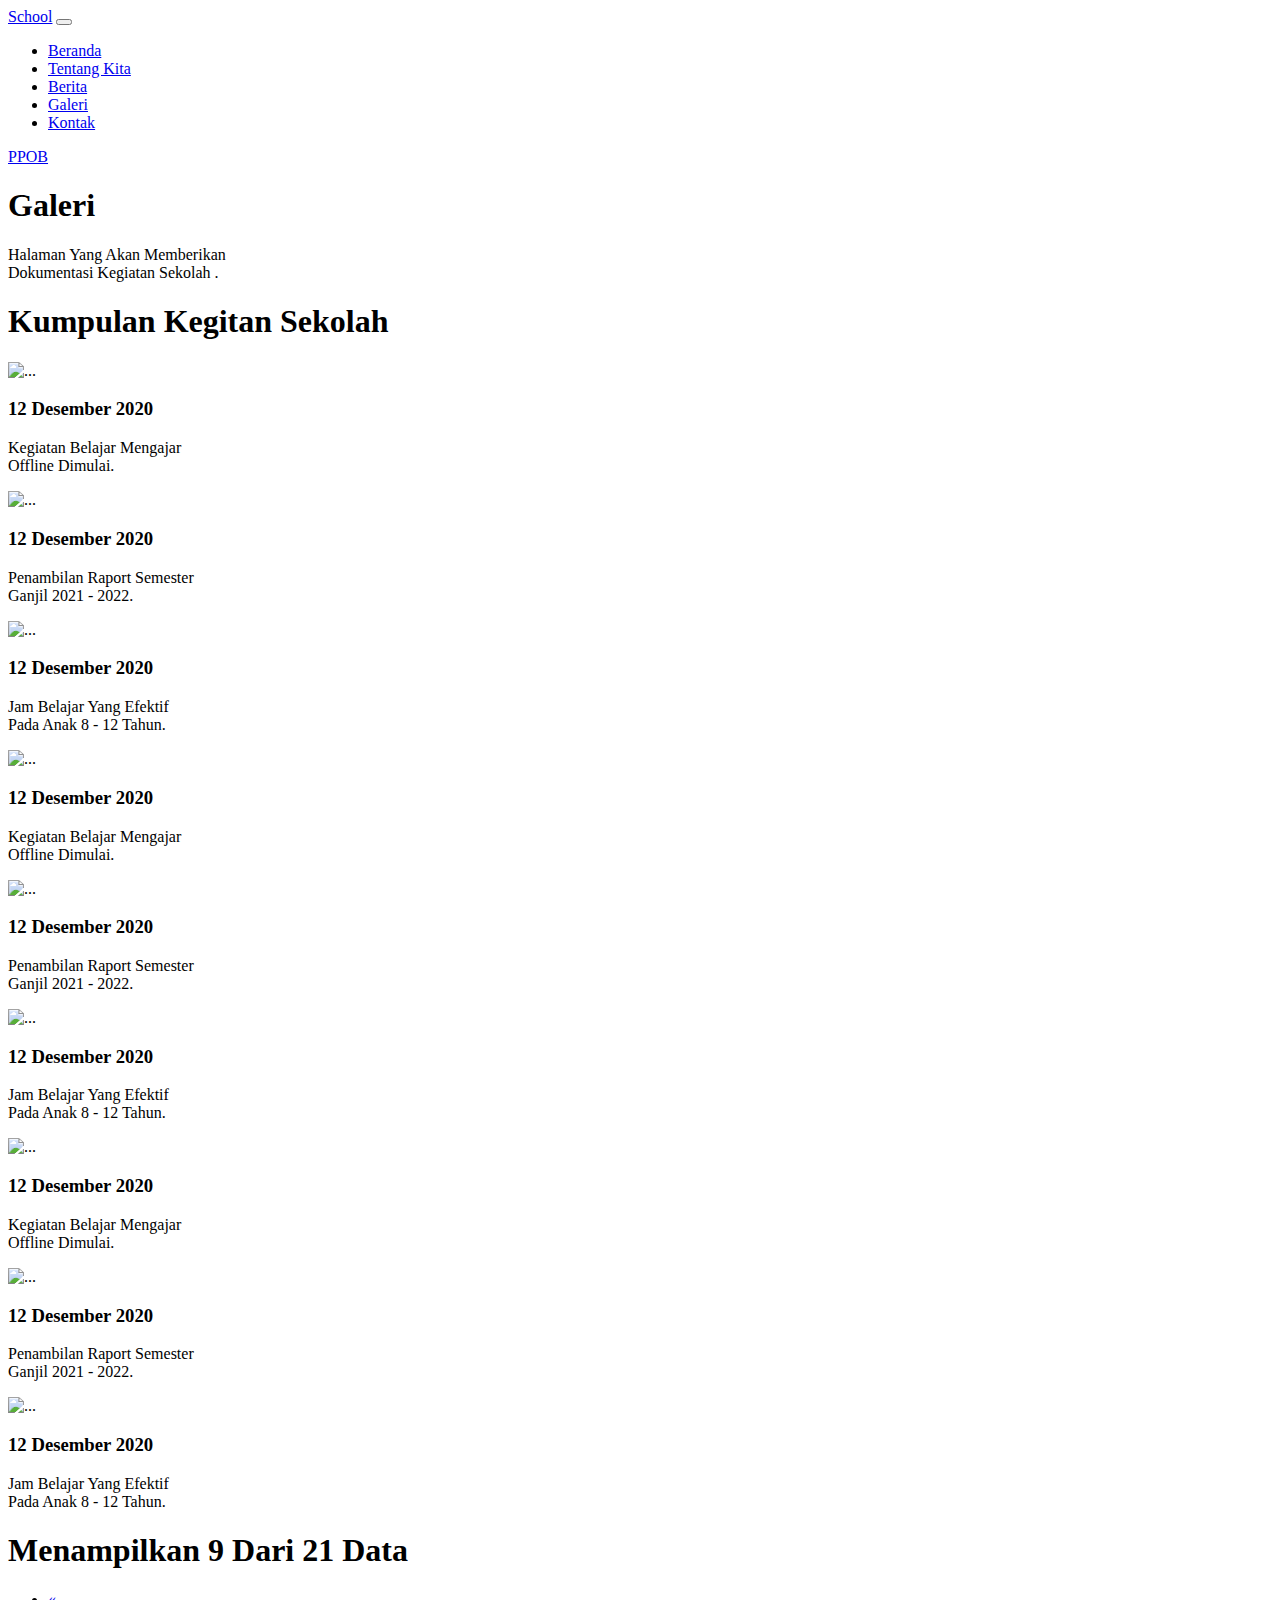
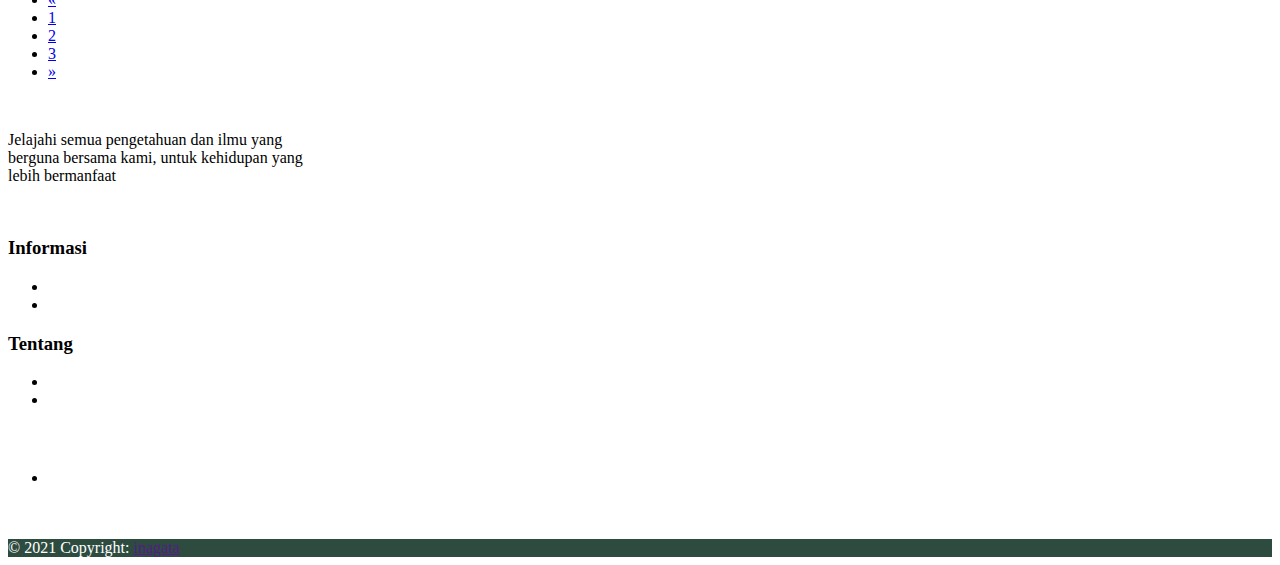
==== galery.html @ dbefb652 "Update galery.html" ====
<!doctype html>
<html lang="en">
  <head>
    <meta charset="utf-8">
    <meta name="viewport" content="width=device-width, initial-scale=1">
    <title>Sekolah</title>
    <link rel="stylesheet" href="style.css">
    <link href="https://cdn.jsdelivr.net/npm/bootstrap@5.1.3/dist/css/bootstrap.min.css" rel="stylesheet" integrity="sha384-1BmE4kWBq78iYhFldvKuhfTAU6auU8tT94WrHftjDbrCEXSU1oBoqyl2QvZ6jIW3" crossorigin="anonymous">
    <link rel="preconnect" href="https://fonts.googleapis.com">
    <link rel="preconnect" href="https://fonts.gstatic.com" crossorigin>
    <link href="https://fonts.googleapis.com/css2?family=Roboto:ital,wght@1,100&display=swap" rel="stylesheet">

    <!-- Logo title bar -->
    <link rel="icon" href="img/Frame 2.png" type="img/frame 2.png">
  </head>
  <body>
    <div class="container-fluid">
        <!-- banner -->
    <div class="banner">
        <!-- awalnya navbal -->
      <nav class="navbar navbar-expand-lg bg-transparent postition-fixed w-100">
          <div class="container">
            <a class="navbar-brand" href="#">
              <img src="img/Frame 2.png" alt="" width="30" class="d-inline-block align-text-top me-3">School</a>
            <button class="navbar-toggler" type="button" data-bs-toggle="collapse" data-bs-target="#navbarNav" aria-controls="navbarNav" aria-expanded="false" aria-label="Toggle navigation">
              <span class="navbar-toggler-icon"></span>
            </button>
            <div class="navbar-collapse md-4">
              <ul class="navbar-nav mx-auto">
                <li class="nav-item mx-2">
                  <a class="nav-link text-black active" href="index.html">Beranda</a>
                </li>
                <li class="nav-item mx-2">
                  <a class="nav-link text-black" href="tentang_kita.html">Tentang Kita</a>
                </li>
                <li class="nav-item mx-2">
                  <a class="nav-link text-black" href="berita.html">Berita</a>
                </li>
                <li class="nav-item mx-2">
                  <a class="nav-link text-black" href="galery.html">Galeri</a>
                </li>
                <li class="nav-item mx-2">
                  <a class="nav-link text-black" href="kontak.html">Kontak</a>
                </li>
              </ul>
              <div>
                  <a class="nav-item nav-link btn btn-light rounded-pill" href="#">PPOB</a>
              </div>
            </div>
          </div>
        </nav>
        <!-- akhir navbar -->
  
        <!-- awal hero -->
        <div class="jumbotron2 m-6">
          <h1 class="display-4 "><strong>Galeri</strong></h1>
          <p class="lead ">Halaman Yang Akan Memberikan <br>
            Dokumentasi Kegiatan Sekolah .</p>
        </div>
        <!-- akhir hero -->
      </div>
      <!-- akhir banner -->
  
      <!-- info panel yg row -->
      <div class="title-3 text-center  md-4">
        <h1>Kumpulan Kegitan Sekolah</h1>
      </div>
      <!-- akhir info panel row-->

      <div class="containers">
          <div class="container7">
            <div class="row7">
              <div class="cards2">
                <img src="img/card7.png"  alt="..." width="200">
                  <h3 >12 Desember 2020</h3>
                  <p>Kegiatan Belajar Mengajar <br> Offline Dimulai.</p>
              </div>
              <div class="cards2" >
                <img src="img/card8.png"  alt="..." width="200">
                  <h3 >12 Desember 2020</h3>
                  <p >Penambilan Raport Semester <br> Ganjil 2021 - 2022.</p>
              </div>
              <div class="cards2" >
                <img src="img/card9.png" alt="..." width="200">
                  <h3 >12 Desember 2020</h3>
                  <p >Jam Belajar Yang Efektif <br> Pada Anak 8 - 12 Tahun.</p>
              </div>
              <div class="cards2" >
                <img src="img/card10.png" alt="..." width="200">
                  <h3 >12 Desember 2020</h3>
                  <p >Kegiatan Belajar Mengajar <br> Offline Dimulai.</p>
              </div>
              <div class="cards2" >
                <img src="img/card11.png" alt="..." width="200">
                  <h3 >12 Desember 2020</h3>
                  <p >Penambilan Raport Semester <br> Ganjil 2021 - 2022.</p>
              </div>
              <div class="cards2" >
                <img src="img/card12.png" alt="..." width="200">
                  <h3 >12 Desember 2020</h3>
                  <p >Jam Belajar Yang Efektif <br> Pada Anak 8 - 12 Tahun.</p>
              </div>
              <div class="cards2" >
                <img src="img/card13.png" alt="..." width="200">
                  <h3 >12 Desember 2020</h3>
                  <p >Kegiatan Belajar Mengajar <br> Offline Dimulai.</p>
              </div>
              <div class="cards2" >
                <img src="img/card14.png" alt="..." width="200">
                  <h3 >12 Desember 2020</h3>
                  <p >Penambilan Raport Semester <br> Ganjil 2021 - 2022.</p>
              </div>
              <div class="cards2" >
                <img src="img/card15.png" alt="..." width="200">
                  <h3 >12 Desember 2020</h3>
                  <p >Jam Belajar Yang Efektif <br> Pada Anak 8 - 12 Tahun.</p>
              </div>
            </div>
            <nav class="pagination1">
                <h1>Menampilkan 9 Dari 21 Data</h1>
                <ul class="pagination">
                    <li><a href="#">«</a></li>
                    <li><a href="#">1</a></li>
                    <li><a href="#">2</a></li>
                    <li><a href="#">3</a></li>
                    <li><a href="#">»</a></li>
                  </ul>
              </nav>
        </div>
    </div>

    
          <footer class="footer">
            <div>
              <img src="img/Vector.png" alt="">
              <p>Jelajahi semua pengetahuan dan ilmu yang <br> berguna bersama kami, untuk kehidupan yang <br> lebih bermanfaat</p>
              <a href="#"><img src="img/9.png" alt=""></a>
              <a href="#"><img src="img/10.png" alt=""></a>
              <a href="#"><img src="img/11.png" alt=""></a>
            </div>
            <div class="cont3">
              <h3 class="text3">Informasi</h3>
              <ul>
                <li><a href="#" style="text-decoration: none; color:white;">Artikel</a></li>
                <li><a href="#" style="text-decoration: none; color:white;">Galeri</a></li>
              </ul>
            </div>
            <div class="cont3">
              <h3 class="text3">Tentang</h3>
              <ul>
                <li><a href="#" style="text-decoration: none; color:white;">Tentang Kami</a></li>
                <li><a href="#" style="text-decoration: none; color:white;">Hubungi Kami</a></li>
              </ul>
            </div>
            <div class="cont3">
              <h3 class="text3" style="text-decoration: none; color:white;">Kantor Kami</h3>
              <ul>
                <li><a href="#" style="text-decoration: none; color:white;">Indonesia <br>
                  Unamed road RT 01 RW 02 <br>
                  Surabaya</a></li>
              </ul>
            </div>
          </footer>
          <div class="text-center p-4" style="background-color: #2E4B3F; color: white;">
            © 2021 Copyright:
            <a class="text-white fw-bold" href="">inagata</a>
          </div>



      <script src="https://cdn.jsdelivr.net/npm/bootstrap@5.1.3/dist/js/bootstrap.bundle.min.js" integrity="sha384-ka7Sk0Gln4gmtz2MlQnikT1wXgYsOg+OMhuP+IlRH9sENBO0LRn5q+8nbTov4+1p" crossorigin="anonymous"></script>
  </body>
</html>
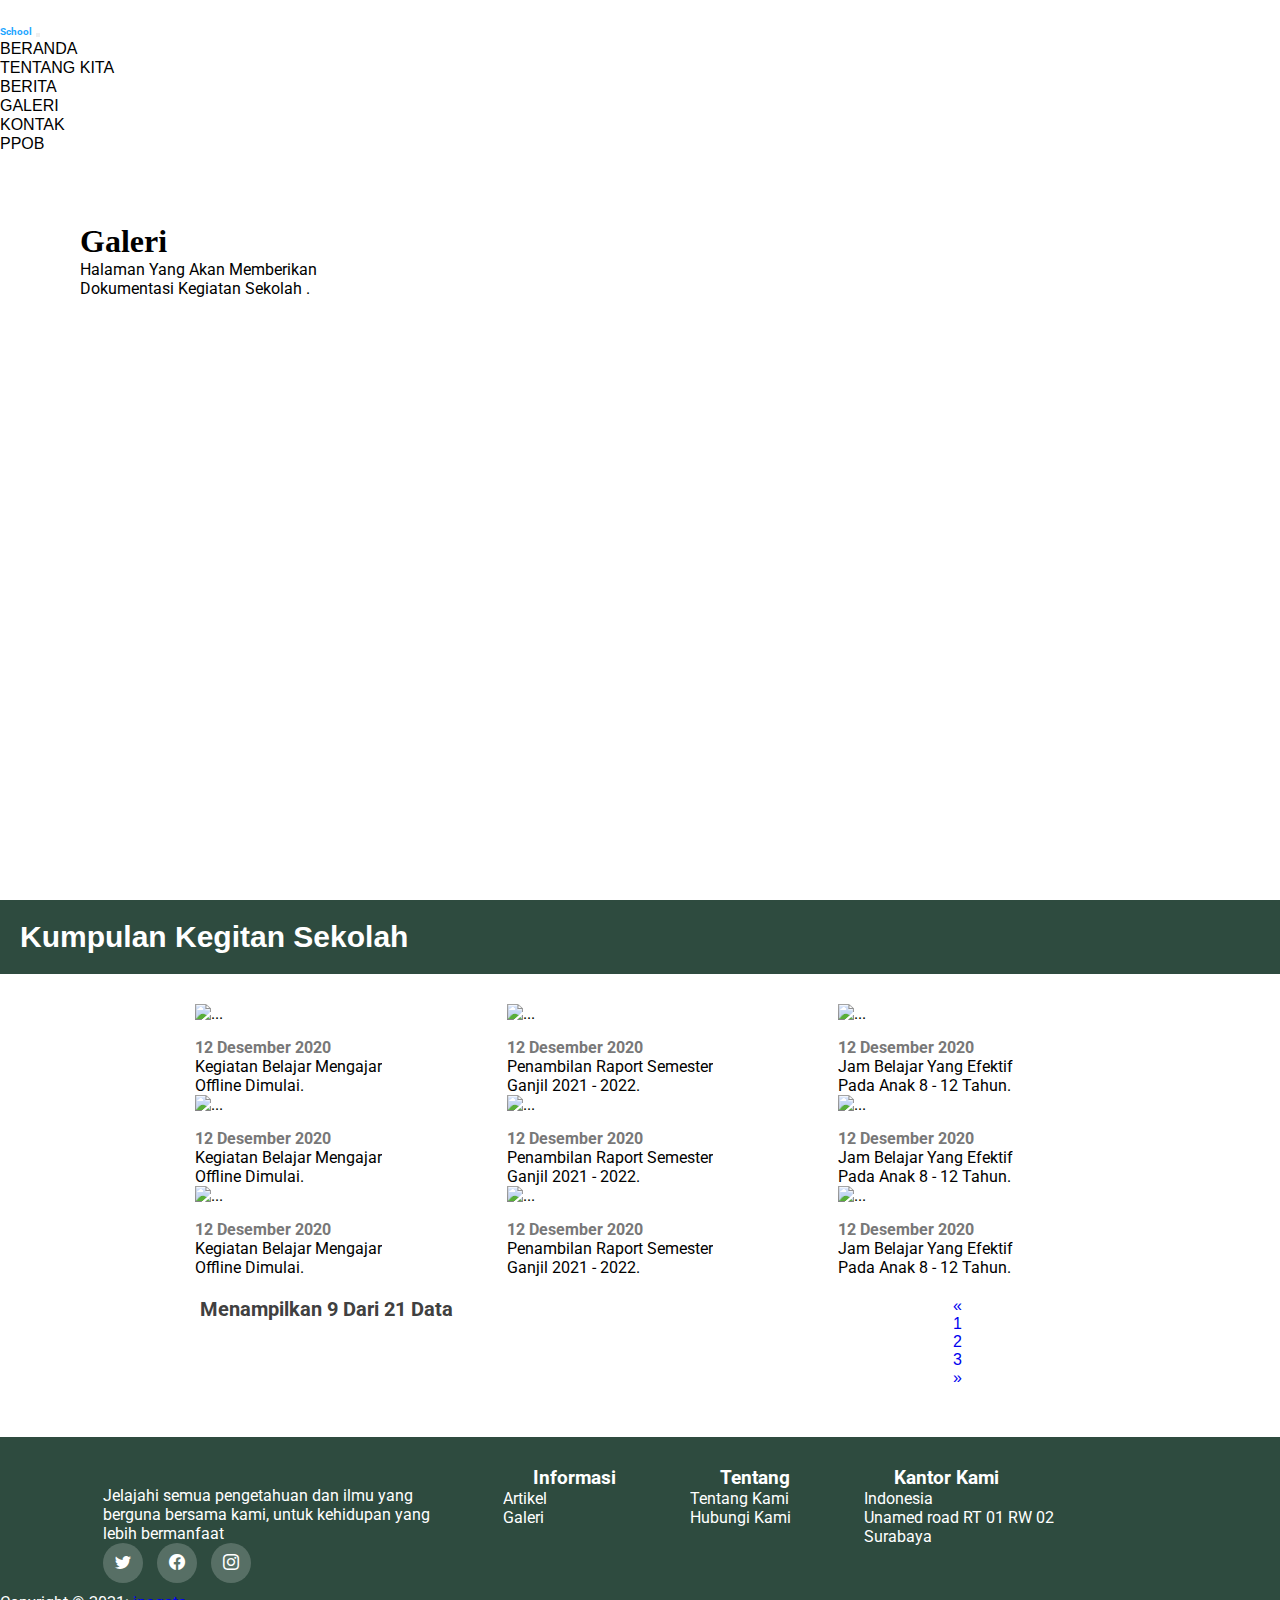
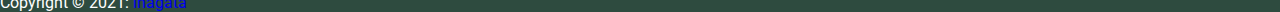
==== commit 04ec7d64: "Update galery.html" ====
--- a/galery.html
+++ b/galery.html
@@ -1,14 +1,32 @@
 <!doctype html>
 <html lang="en">
   <head>
-    <meta charset="utf-8">
+     <meta charset="utf-8">
     <meta name="viewport" content="width=device-width, initial-scale=1">
     <title>Sekolah</title>
     <link rel="stylesheet" href="style.css">
     <link href="https://cdn.jsdelivr.net/npm/bootstrap@5.1.3/dist/css/bootstrap.min.css" rel="stylesheet" integrity="sha384-1BmE4kWBq78iYhFldvKuhfTAU6auU8tT94WrHftjDbrCEXSU1oBoqyl2QvZ6jIW3" crossorigin="anonymous">
+    <link rel="stylesheet" href="https://cdn.jsdelivr.net/npm/bootstrap-icons@1.5.0/font/bootstrap-icons.css">
     <link rel="preconnect" href="https://fonts.googleapis.com">
     <link rel="preconnect" href="https://fonts.gstatic.com" crossorigin>
     <link href="https://fonts.googleapis.com/css2?family=Roboto:ital,wght@1,100&display=swap" rel="stylesheet">
+    <link rel="preconnect" href="https://fonts.googleapis.com">
+    <link rel="preconnect" href="https://fonts.gstatic.com" crossorigin>
+    <link href="https://fonts.googleapis.com/css2?family=Poppins&display=swap" rel="stylesheet">
+    
+    <style> 
+      @font-face {
+         font-family: rounded reqular;
+         src: url(asset/FontsFree-Net-SF-Pro-Rounded-Regular.ttf);
+      }
+      
+      @font-face {
+         font-family: rounded reqular;
+         src: url(asset/FontsFree-Net-SF-Pro-Rounded-Regular.ttf);
+         font-weight: bold;
+      }
+      
+      </style>
 
     <!-- Logo title bar -->
     <link rel="icon" href="img/Frame 2.png" type="img/frame 2.png">
@@ -53,7 +71,7 @@
   
         <!-- awal hero -->
         <div class="jumbotron2 m-6">
-          <h1 class="display-4 "><strong>Galeri</strong></h1>
+          <h1 class="display-4 " style="font-family: rounded reqular;"><strong>Galeri</strong></h1>
           <p class="lead ">Halaman Yang Akan Memberikan <br>
             Dokumentasi Kegiatan Sekolah .</p>
         </div>
@@ -129,27 +147,28 @@
         </div>
     </div>
 
-    
-          <footer class="footer">
-            <div>
+    <footer class="conteiner-fluid">
+            <div class="cont3">
               <img src="img/Vector.png" alt="">
               <p>Jelajahi semua pengetahuan dan ilmu yang <br> berguna bersama kami, untuk kehidupan yang <br> lebih bermanfaat</p>
-              <a href="#"><img src="img/9.png" alt=""></a>
-              <a href="#"><img src="img/10.png" alt=""></a>
-              <a href="#"><img src="img/11.png" alt=""></a>
+              <div class="share">
+                <a href="#" class="bi-twitter"></a>
+                <a href="#" class="bi-facebook"></a>
+                <a href="#" class="bi-instagram"></a>
+              </div>
             </div>
             <div class="cont3">
               <h3 class="text3">Informasi</h3>
               <ul>
-                <li><a href="#" style="text-decoration: none; color:white;">Artikel</a></li>
-                <li><a href="#" style="text-decoration: none; color:white;">Galeri</a></li>
+                <li><a href="berita.html" style="text-decoration: none; color:white;">Artikel</a></li>
+                <li><a href="galery.html" style="text-decoration: none; color:white;">Galeri</a></li>
               </ul>
             </div>
             <div class="cont3">
               <h3 class="text3">Tentang</h3>
               <ul>
-                <li><a href="#" style="text-decoration: none; color:white;">Tentang Kami</a></li>
-                <li><a href="#" style="text-decoration: none; color:white;">Hubungi Kami</a></li>
+                <li><a href="tentang_kita.html" style="text-decoration: none; color:white;">Tentang Kami</a></li>
+                <li><a href="kontak.html" style="text-decoration: none; color:white;">Hubungi Kami</a></li>
               </ul>
             </div>
             <div class="cont3">
@@ -161,11 +180,12 @@
               </ul>
             </div>
           </footer>
-          <div class="text-center p-4" style="background-color: #2E4B3F; color: white;">
-            © 2021 Copyright:
-            <a class="text-white fw-bold" href="">inagata</a>
+            <div class="text-center p-4" style="background-color: #2E4B3F; color: white;">
+              Copyright © 2021:
+              <a class="text-white fw-bold" href="https://hub.inagata.com/">inagata</a>
           </div>
-
+        </div>
+        </div>
 
 
       <script src="https://cdn.jsdelivr.net/npm/bootstrap@5.1.3/dist/js/bootstrap.bundle.min.js" integrity="sha384-ka7Sk0Gln4gmtz2MlQnikT1wXgYsOg+OMhuP+IlRH9sENBO0LRn5q+8nbTov4+1p" crossorigin="anonymous"></script>
--- a/style.css
+++ b/style.css
@@ -0,0 +1,919 @@
+
+*{
+    margin: 0;
+    padding: 0;
+    box-sizing: border-box;
+}
+
+body {
+    font-family: 'Roboto', sans-serif;
+    
+}
+
+/* Beranda */
+
+.banner{
+    width: 100%;
+    height: 100vh;
+    background-image: url(img/bgputih.jpg);
+    background-repeat: no-repeat;
+    background-position: top right;
+}
+
+.navbar-brand {
+    font-weight: 700;
+    font-size: 10px;
+    color: #1FA7FF;
+}
+
+
+.nav-link {
+    font-size: 16px;
+    font-family: sans-serif;
+    color: black;
+    text-transform: uppercase;
+    margin-right: 20px;
+}
+
+.nav-link:hover {
+    border-bottom: 3px solid #444444;
+    padding-bottom: 5px;
+    margin-bottom: -8px;
+    transition: 0.2s;
+}
+
+.nav-item:hover {
+    letter-spacing: 2px;
+}
+
+.jumbotron {
+    margin: 10px 10px 30px 20px;
+    position: absolute;
+    padding: 30px;
+    margin: 0;
+    margin-top: 30px;
+}
+
+.jumbotron h1 {
+    margin: 10px 10px 30px 20px;
+    font-family: rounded reqular;
+    font-size: 50px;
+    font-weight: bold;
+}
+
+.jumbotron p {
+    margin: 10px 10px 30px 20px;
+}
+
+.jumbotron a {
+    margin: 10px 10px 30px 20px;
+}
+
+.jumbotron a:hover{
+    letter-spacing: 2px;
+    transition: 0.2s;
+}
+
+.jumbotron2 {
+    margin: 10px 10px 30px 20px;
+    padding: 60px;
+}
+
+
+.container-item {
+    margin: 10px 10px 30px 20px;
+    display: grid;
+    background-color: #2E4B3F;
+    color: white; 
+}
+
+#logo-container {
+    display: flex;
+    justify-content: space-between;
+    align-items: center;
+    padding-top: 0px;
+    margin: 0 1.5%;
+}
+
+#profile-logo {
+    object-fit: cover;
+    margin: 20px;
+}
+
+.title {
+    margin: 10px 10px 30px 20px;
+    font-size: 12px;
+    font-weight: 700px;
+}
+
+#halo{
+    background-color: #2E4B3F;
+}
+
+.contrainer10{
+    background-color: #2E4B3F;
+    padding: 30px;
+    color: white;
+}
+
+.flex{
+    display: flex;
+    flex-direction: column;
+    position: relative;
+    left: 40%;
+}
+
+.contrainer10 h1 {
+    text-align: left;
+}
+
+
+.kotak p{
+    margin-left: 75px;
+    margin-bottom: 70px;
+}
+
+#bg{
+    background-color: #2E4B3F;
+}
+
+.row div {
+    /* background-color: #2E4B3F; */
+    padding: 30px;
+    display: flex;
+    align-items: center;
+    color: white;
+    display: flex;
+    flex-direction: row;
+
+}
+
+.container {
+    padding-top: 20px;
+}
+
+#hmm {
+    color: black;
+    /* font-family: rounded reqular; */
+    font-weight: bold;
+}
+
+
+.row img {
+    display: flex;
+    justify-content: space-between;
+    align-items: center;
+    margin-left: 20px;
+}
+
+.row p {
+    font-size: 15px;
+    text-transform: uppercase;
+    text-align: center;
+    padding-left: 20px;
+    justify-content: space-between;
+    color: white;
+    text-align: justify;
+}
+
+.content {
+    max-width: 1200px;
+    margin: 0 auto;
+    /* margin-bottom: 200px; */
+    padding: 0px 32px;
+}
+
+.content a:hover{
+    letter-spacing: 2px;
+    transition: 0.2s;
+}
+
+#profile-container {
+    display: flex;
+    justify-content: space-between;
+    align-items: center;
+    margin: 1.5%;
+}
+
+#profile-picture {
+    height: 500px;
+    object-fit: cover;
+    margin: 50px;
+}
+
+/* .kontak h1{
+    margin: 20px 0px;
+    font-size: 30px;
+    font-weight: bold;
+} */
+
+.subtitle {
+    font-size: 1.25em;
+    line-height: 1.4;
+    margin: 24px 0;
+}
+
+.containers {
+    text-align: left;
+}
+
+.nav4 {
+    padding: 20px;
+    display: flex;
+    flex-direction: row;
+    margin-right: 40px;
+}
+
+.nav4 h1 {
+    font-size: 30px;
+}
+
+.nav5 a{
+    padding: 10px;
+    color: #8F8F8F;
+}
+
+.text-kanan a {
+    margin-left: 400%;
+}
+
+.item4 {
+    font-size: 16px;
+    font-family: sans-serif;
+    color: #2ECB89;
+    text-transform: uppercase;
+    text-decoration: none;
+    margin-right: 30px;
+    padding: 15px;
+    margin-left:500px;
+}
+
+.containert {
+    display: flex;
+    padding: 100px;
+    margin: 20px;
+}
+
+.title-col {
+    display: flex;
+    padding: 100px;
+    flex-wrap: wrap;
+    align-items: flex-end;
+}
+
+.title-col h1{
+    margin: 10px 10px 30px 20px;
+    font-size: 2.2em;
+    font-weight: 700;
+    margin-right: 20px;
+    /* align-items: flex-start; */
+    justify-content: center;
+    align-items: right;
+
+}
+
+.title-col p {
+    margin: 10px 10px 30px 20px;
+    font-size: 20px;
+    margin-right: 50px;
+    text-align: left;
+    
+    
+}
+
+#partner{
+    position: absolute;
+    left: 10%;
+    /* font-size: 20px; */
+    padding-right: 20px;
+}
+
+#naskah{
+    position: absolute;
+    left: 30%;
+}
+
+.container2 {
+    margin: auto;
+    padding: 60px;
+    align-items: center;
+}
+
+.container2 ul li {
+    padding: 10px;
+}
+
+.container2 img {
+    width: 90px;
+    align-items: center;
+}
+
+.logo li {
+    height: 150px;
+    overflow: hidden;
+    float: left;
+    margin-right: 15px;
+    margin-left: 30px;
+    
+}
+
+.container2 .logo img:hover{
+    transform: scale(1.1);
+}
+
+
+.container3 {
+    margin: auto;
+    margin-left: 100px;
+    align-items: center;
+}
+
+.deskripsi2 {
+    display: flex;
+    justify-content: space-between;
+    align-items: center;
+}
+
+
+.row3 {
+    padding: 30px;
+    display: flex;
+    align-items: flex-end;
+}
+
+.kontak {
+    background-color: #29A973;
+    display: flex;
+    align-items: center;
+    padding: 20px;
+}
+
+.title-1 {
+    margin: 24px 0px;
+    font-size: 50px;
+    font-weight: 700;
+    font-family: rounded reqular;
+}
+
+.subtitle {
+    font-size: 1.25em;
+    line-height: 1.4;
+}
+
+.container .card {
+    background-color: #29A973;
+    width: 500px;
+    display: flex;
+    align-items: center;
+    padding: 20px;
+    /* opacity: 0; */
+    pointer-events: none;
+    justify-content: space-between;
+    border-radius: 10px;
+    object-fit: cover;
+}
+
+.card .details {
+    margin-left: 80px;
+}
+
+.details span {
+    font-weight: 600;
+    font-size: 18px;
+}
+
+.cardd {
+    margin: auto;
+    border-radius: 10px;
+    padding: 30px;
+    align-items: flex-start;
+    flex-wrap: wrap;
+}
+
+.cardd .col a:hover{
+    letter-spacing: 2px;
+}
+
+.cardd h2 {
+    color: white;
+}
+
+.cardd p {
+    color: white;
+    font-size: 1.5em;
+}
+
+.btn a{
+    border-radius: 10px;
+    border: none;
+    font-family: 'Poppins', sans-serif;
+    align-items: flex-start;
+    flex-wrap: wrap;
+}
+
+.card9 h1 {
+    margin-right: 20px;
+}
+
+
+.card-body btn {
+    background-color: #48D198;
+}
+
+
+.cards1 {
+    width: auto;
+    height: auto;
+    overflow: hidden;
+    float: left;
+    margin-right: 25px;
+    margin-left: 75px;
+}
+
+.img1 {
+    display: block;
+    margin-left: auto;
+    margin-right: auto;
+    width: 80%;
+  }
+
+.cards1 h3 {
+    font-size: 20px;
+    padding: 10px 0 0 0;
+}
+
+.cards1 p {
+    font-size: 16px;
+}
+
+.row6 .cards1 img:hover{
+    transform: scale(1.1);
+}
+
+.row6 .cards1 h3:hover{
+    color: #29A973;
+    cursor: pointer;
+} 
+
+.container5 {
+    padding: 50px;
+}
+
+footer {
+    display: flex;
+    background-color: #2E4B3F !important;
+    color: white;
+    padding: 30px;
+    padding-bottom: 0px;
+    margin: auto; 
+}
+
+.footer {
+    display: flex;
+    background-color: #2E4B3F !important;
+    padding: 30px;
+    padding-bottom: 0px;
+    margin: auto; 
+}
+
+.conteiner-fluid .cont3 .share a{
+    	display: inline-block;
+	height: 40px;
+	width: 40px;
+	background-color: rgba(255,255,255,0.2);
+	margin:0 10px 10px 0;
+	text-align: center;
+	line-height: 40px;
+	border-radius: 50%;
+	color: white;
+	transition: all 0.5s ease;
+}
+
+.conteiner-fluid .cont3 .share a:hover{
+    color: white;
+    background-color: #29A973;
+}
+
+.footer p {
+    color: white;
+}
+
+.cont3{
+    margin-left: 6%;
+}
+
+.text3{
+    padding-left: 30px;
+    color: white;
+}
+
+ul{
+    list-style-type:none;
+    margin: 0;
+    padding: 0;
+    overflow: hidden;
+}
+
+li {
+    color: white;
+    text-transform: none;
+}
+
+a{
+    text-decoration: none;
+}
+
+
+
+/* tentang kita */
+
+.container4 {
+    margin: auto;
+    align-items: center;
+}
+
+.guru h1 {
+    margin-top: 50px;
+}
+
+.container6{
+    width: 100%;
+    height: auto;
+    margin: 0;
+    padding: 30px;
+} 
+
+.row6 {
+    display: flex;
+    align-items: center;
+    flex-direction: row;
+    flex-wrap: wrap;
+}
+
+.cards {
+    margin: 10px 20px;
+    margin-left: 90px;
+}
+
+.row6 .cards img:hover{
+    transform: scale(1.1);
+}
+
+.row6 .cards h2:hover{
+    color: #29A973;
+    cursor: pointer;
+} 
+
+.row6 .cards p:hover{
+    color: #29A973;
+    cursor: pointer;
+} 
+
+#logo-flex {
+    background-color: #2E4B3F;
+}
+
+.row9{
+    display: flex;
+    padding: 30px;
+    flex-wrap: wrap;
+    align-items: flex-end;
+}
+
+.sekolah {
+    margin-left: 50px;
+    padding: 20px;
+    padding-top: 20%;
+}
+
+.sekolah h3{
+    color: white;
+    font-size: 40px;
+    font-family: Arial;
+}
+
+.col img {
+    width: 50px;
+    position: absolute;
+    right: 40%;
+}
+
+.col h3 {
+    font-size: 20px;
+    margin-right: 20px;
+    text-align: left;
+}
+
+
+/* section footer */
+.section-footer {
+    background-color: #2E4B3F;
+}
+
+.row-sub-footer {
+    padding: 5rem 0px;
+}
+
+.wrapper-col-1 h1 {
+    color: white;
+    font-size: 20px;
+    margin-bottom: 1rem;
+}
+
+.wrapper-icon img{
+    width: 25px;
+    margin-right: 1rem;
+}
+
+.wrapper-col-2 {
+    display: flex;
+    flex-direction: column;
+}
+
+.wrapper-col-2 h1 {
+    color: white;
+    font-size: 1.5rem;
+    margin-bottom: 0.5rem;
+}
+
+.wrapper-col-2 a {
+    color: white;
+    font-size: 16px;
+    text-decoration: none;
+    margin-bottom: 0.5rem;
+}
+
+.wrapper-col-3 {
+    color: white;
+    display: flex;
+    flex-direction: column;
+}
+
+.wrapper-col-3 h1 {
+    font-size: 1.5rem;
+    margin-bottom: 0.5rem;
+}
+
+.wrapper-col-3 a {
+    color: white;
+    font-size: 16px;
+    text-decoration: none;
+    margin-bottom: 0.5rem;
+}
+
+.wrapper-col-4 {
+    display: flex;
+    flex-direction: column;
+}
+
+.wrapper-col-4 h1 {
+    color: white;
+    font-size: 1.5rem;
+    margin-bottom: 0.5rem;
+}
+
+.wrapper-col-4 a {
+    color: white;
+    font-size: 16px;
+    text-decoration: none;
+    margin-bottom: 0.5rem;
+}
+
+.wrapper-last-footer {
+    color: white;
+    display: flex;
+    justify-content: space-between;
+}
+
+.hr {
+    border: 2px solid #ffff;
+}
+
+/* berita */
+
+.title-3 {
+    background-color: #2E4B3F;
+    padding: 20px;
+}
+
+.title-3 h1 {
+    color: #ffff;
+    font-family: sans-serif;
+    font-size: 30px;
+}
+
+.card {
+    padding: 20px;
+}
+
+.card-body img {
+    width: 60%;
+    transition: transform .6s;
+}
+
+.card-body h1 {
+    font-size: 30px;
+    text-align: center;
+    margin-right: 130px;
+    padding: 10px;
+    color: #404040;
+}
+
+.card-body p {
+    text-align: justify;
+    margin-left: 230px;
+    color: #787878;
+}
+
+.card-body a {
+    text-decoration: none;
+}
+
+.card .card-body img:hover {
+    transform: scale(1.1);
+}
+
+.nav5 {
+    padding: 20px;
+    display: flex;
+    flex-direction: row;
+}
+
+.nav5 h1 {
+    font-size: 30px;
+}
+
+.item5 {
+    font-size: 16px;
+    font-family: sans-serif;
+    color: #404040;
+    text-transform: uppercase;
+    text-decoration: none;
+    padding: 15px;
+    margin-right: -200px;
+    margin-left: 220px;
+}
+
+.item5:hover {
+    border-bottom: 3px solid #1FA7FF;
+    padding-bottom: 5px;
+    margin-bottom: -8px;
+}
+
+.container7{
+    width: 100%;
+    height: auto;
+    margin: 0;
+    padding: 30px;
+} 
+
+.row7 {
+    display: flex;
+    align-items: center;
+    flex-direction: row;
+    flex-wrap: wrap;
+    padding-left: 65px;
+}
+
+.row7 h3 {
+    font-size: 16px;
+}
+
+.cards2 {
+    width: auto;
+    height: auto;
+    overflow: hidden;
+    float: left;
+    margin-right: 25px;
+    margin-left: 100px;
+    transition: transform .8s; /* Animation */
+    
+}
+
+.cards2 h3 {
+    color: #787878;
+    margin-top: 15px;
+}
+
+.row7 .cards2 img:hover {
+    transform: scale(1.1);
+}
+
+.pagination1 {
+    padding: 20px;
+    display: flex;
+    flex-direction: row;
+}
+
+.pagination1 h1 {
+    color: #787878;
+    font-size: 20px;
+    margin-left: 140px;
+}
+
+.pagination1 ul {
+    font-size: 16px;
+    font-family: sans-serif;
+    color: #2ECB89;
+    text-transform: uppercase;
+    margin-left: 500px;
+}
+
+.pagination1 li {
+    color: #787878;
+    text-decoration: none;
+    margin-right: 10px;
+}
+
+/* read more */
+
+.banner2{
+    width: 100%;
+    height: 100vh;
+    background-image: url(img/bg-polos-hijau.png);
+    background-repeat: no-repeat;
+    background-position: top right;
+}
+
+.kegiatan {
+    position: absolute;
+    margin: 50px;
+    margin-bottom: 20px;
+    left: 7%;
+    top: 5%;
+}
+
+.kegiatan h3 {
+    font-size: 30px;
+    color: #404040;
+}
+
+.kegiatan p {
+    color: #787878;
+}
+
+.card-body2 {
+    margin: 100px;
+    top: 30px;
+    
+}
+
+.card-body2 img {
+    padding: 10px;
+}
+
+.card-body2 h1 {
+    padding: 10px;
+}
+
+.nav6 {
+    margin-left: 100px;
+    padding: 50px;
+}
+
+.nav6 h1 {
+    font-size: 20px;
+    font-family: sans-serif;
+    color: #8B8B8B;
+    text-transform: uppercase;
+    margin-left: 0px;
+}
+
+
+.containers h1 {
+    color: #404040;
+    margin-left: 150px;
+}
+
+/* kontak */
+
+.kontak2 {
+    padding: 100px;
+}
+
+.kontak2 h1 {
+    font-size: 20px;
+    text-align: center;
+    padding: 20px;
+    color: #949494;
+}
+
+.kontak2 h2 {
+    font-size: 20px;
+    padding: 10px;
+    text-align: center;
+    color: #949494;
+}
+
+.kontak2 h3 {
+    font-size: 20px;
+    padding: 10px;
+    text-align: center;
+   
+}
+
+.kontak2 a{
+    color: white;
+    /* margin-left: 450px; */
+    align-items: center;
+}
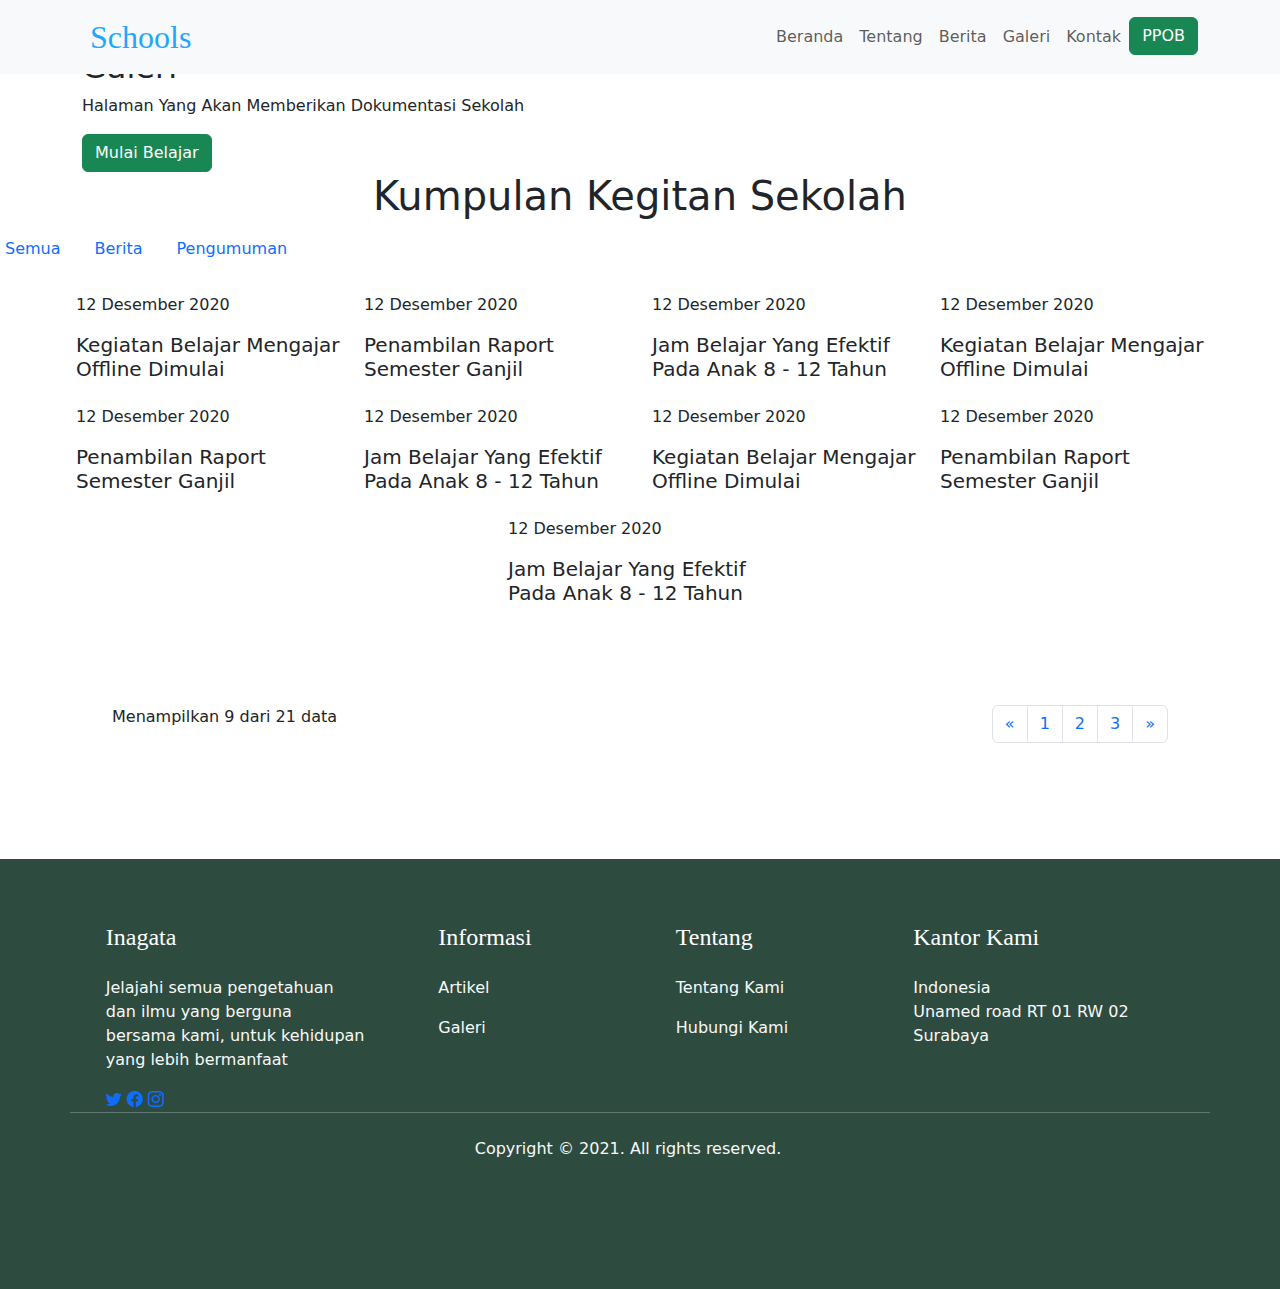
==== commit f82c6295: "Update galery.html" ====
--- a/galery.html
+++ b/galery.html
@@ -1,193 +1,263 @@
-<!doctype html>
+<!DOCTYPE html>
 <html lang="en">
-  <head>
-     <meta charset="utf-8">
-    <meta name="viewport" content="width=device-width, initial-scale=1">
-    <title>Sekolah</title>
-    <link rel="stylesheet" href="style.css">
-    <link href="https://cdn.jsdelivr.net/npm/bootstrap@5.1.3/dist/css/bootstrap.min.css" rel="stylesheet" integrity="sha384-1BmE4kWBq78iYhFldvKuhfTAU6auU8tT94WrHftjDbrCEXSU1oBoqyl2QvZ6jIW3" crossorigin="anonymous">
-    <link rel="stylesheet" href="https://cdn.jsdelivr.net/npm/bootstrap-icons@1.5.0/font/bootstrap-icons.css">
-    <link rel="preconnect" href="https://fonts.googleapis.com">
-    <link rel="preconnect" href="https://fonts.gstatic.com" crossorigin>
-    <link href="https://fonts.googleapis.com/css2?family=Roboto:ital,wght@1,100&display=swap" rel="stylesheet">
-    <link rel="preconnect" href="https://fonts.googleapis.com">
-    <link rel="preconnect" href="https://fonts.gstatic.com" crossorigin>
-    <link href="https://fonts.googleapis.com/css2?family=Poppins&display=swap" rel="stylesheet">
+<head>
+  <meta charset="UTF-8">
+  <meta http-equiv="X-UA-Compatible" content="IE=edge">
+  <meta name="viewport" content="width=device-width, initial-scale=1.0">
+  <title>Sekolah</title>
+  <link rel="stylesheet" href="https://cdn.jsdelivr.net/npm/bootstrap@5.2.1/dist/css/bootstrap.min.css" rel="stylesheet">
+  <link rel="stylesheet" href="https://cdn.jsdelivr.net/npm/bootstrap-icons@1.5.0/font/bootstrap-icons.css">
+  <link rel="stylesheet" href="beranda.css">
+
+  <style> 
+    @font-face {
+       font-family: poppins regular;
+       src: url(asset/Poppins-Regular.ttf);
+    }
+
+    @font-face {
+       font-family: poppins bold;
+       src: url(asset/Poppins-Bold.ttf);
+    }
     
-    <style> 
-      @font-face {
-         font-family: rounded reqular;
-         src: url(asset/FontsFree-Net-SF-Pro-Rounded-Regular.ttf);
-      }
-      
-      @font-face {
-         font-family: rounded reqular;
-         src: url(asset/FontsFree-Net-SF-Pro-Rounded-Regular.ttf);
-         font-weight: bold;
-      }
-      
-      </style>
-
-    <!-- Logo title bar -->
-    <link rel="icon" href="img/Frame 2.png" type="img/frame 2.png">
-  </head>
-  <body>
-    <div class="container-fluid">
-        <!-- banner -->
-    <div class="banner">
-        <!-- awalnya navbal -->
-      <nav class="navbar navbar-expand-lg bg-transparent postition-fixed w-100">
-          <div class="container">
-            <a class="navbar-brand" href="#">
-              <img src="img/Frame 2.png" alt="" width="30" class="d-inline-block align-text-top me-3">School</a>
-            <button class="navbar-toggler" type="button" data-bs-toggle="collapse" data-bs-target="#navbarNav" aria-controls="navbarNav" aria-expanded="false" aria-label="Toggle navigation">
-              <span class="navbar-toggler-icon"></span>
-            </button>
-            <div class="navbar-collapse md-4">
-              <ul class="navbar-nav mx-auto">
-                <li class="nav-item mx-2">
-                  <a class="nav-link text-black active" href="index.html">Beranda</a>
-                </li>
-                <li class="nav-item mx-2">
-                  <a class="nav-link text-black" href="tentang_kita.html">Tentang Kita</a>
-                </li>
-                <li class="nav-item mx-2">
-                  <a class="nav-link text-black" href="berita.html">Berita</a>
-                </li>
-                <li class="nav-item mx-2">
-                  <a class="nav-link text-black" href="galery.html">Galeri</a>
-                </li>
-                <li class="nav-item mx-2">
-                  <a class="nav-link text-black" href="kontak.html">Kontak</a>
-                </li>
-              </ul>
-              <div>
-                  <a class="nav-item nav-link btn btn-light rounded-pill" href="#">PPOB</a>
-              </div>
+    @font-face {
+       font-family: rounded bold;
+       src: url(asset/SF-Pro-Rounded-Bold.otf);
+    }
+
+  </style>
+</head>
+<body>
+  <nav class="navbar navbar-expand-lg bg-light fixed-top">
+    <div class="container">
+      <a class="navbar-brand" href="#" style="font-family: rounded bold;color:#1FA7FF;font-size:32px;"><img style="height: 40px;" src="img/Frame 2.png" alt=""> Schools</a>
+      <button class="navbar-toggler" type="button" data-bs-toggle="collapse" data-bs-target="#navbarSupportedContent" aria-controls="navbarSupportedContent" aria-expanded="false" aria-label="Toggle navigation">
+        <span class="navbar-toggler-icon"></span>
+      </button>
+      <div class="collapse navbar-collapse" id="navbarSupportedContent">
+        <ul class="navbar-nav ms-auto mb-2 mb-lg-0">
+          <li class="nav-item">
+            <a class="nav-link" href="index.html">Beranda</a>
+          </li>
+          <li class="nav-item">
+            <a class="nav-link" href="tentang_kita.html">Tentang</a>
+          </li>
+          <li class="nav-item">
+            <a class="nav-link" href="berita.html">Berita</a>
+          </li>
+          <li class="nav-item">
+            <a class="nav-link" href="galery.html">Galeri</a>
+          </li>
+          <li class="nav-item">
+            <a class="nav-link" href="kontak.html">Kontak</a>
+          </li>
+          <li class="nav-button">
+            <a class="btn btn-success" href="#" type="button">PPOB</a>
+          </li>
+        </ul>
+      </div>
+    </div>
+  </nav>
+
+  <!-- banner -->
+  <section id="banner" class="banner section-padding">
+    <div class="container">
+      <div class="row">
+        <div class="col-lg-8 col-md-12 col-12 mt-md-5">
+          <div class="banner-text">
+            <h2>Galeri</h2>
+            <p>Halaman Yang Akan Memberikan Dokumentasi Sekolah</p>
+            <a href="#" class="btn btn-success">Mulai Belajar</a>
+          </div>
+        </div>
+        <div class="col-lg-4 col-md-12 col-12 mt-md-5">
+          <div class="banner-img">
+            <img src="img/banner1.png" alt="" class="img-fluid">
+          </div>
+        </div>
+      </div>
+    </div>
+  </section>
+
+  <!-- Kegiatan Sekolah -->
+  <div class="title-3 text-center  md-4">
+    <h1>Kumpulan Kegitan Sekolah</h1>
+  </div>
+
+  <!-- artikel -->
+  <section id="artikelb" class="artikelb section-padding">
+      <div class="row justify-content-center">
+        <div class="card-header">
+          <ul class="nav nav-tabs card-header-tabs">
+            <li class="nav-item">
+              <a class="nav-link" href="#">Semua</a>
+            </li>
+            <li class="nav-item">
+              <a class="nav-link" href="#">Berita</a>
+            </li>
+            <li class="nav-item">
+              <a class="nav-link" href="#">Pengumuman</a>
+            </li>
+          </ul>
+        </div>
+        <div class="card-box" style="width: 18rem;">
+          <img src="img/card7.png" class="card-img-top" alt="">
+          <div class="card-body">
+            <p>12 Desember 2020</p>
+            <h5 class="card-title">Kegiatan Belajar Mengajar Offline Dimulai</h5>
+          </div>
+        </div>
+        <div class="card-box" style="width: 18rem;">
+          <img src="img/card8.png" class="card-img-top" alt="">
+          <div class="card-body">
+            <p>12 Desember 2020</p>
+            <h5 class="card-title">Penambilan Raport Semester Ganjil </h5>
+          </div>
+        </div>
+        <div class="card-box" style="width: 18rem;">
+          <img src="img/card9.png" class="card-img-top" alt="">
+          <div class="card-body">
+            <p>12 Desember 2020</p>
+            <h5 class="card-title">Jam Belajar Yang Efektif Pada Anak 8 - 12 Tahun</h5>
+          </div>
+        </div>
+        <div class="card-box" style="width: 18rem;">
+          <img src="img/card10.png" class="card-img-top" alt="">
+          <div class="card-body">
+            <p>12 Desember 2020</p>
+            <h5 class="card-title">Kegiatan Belajar Mengajar Offline Dimulai</h5>
+          </div>
+        </div>
+        <div class="card-box" style="width: 18rem;">
+          <img src="img/card11.png" class="card-img-top" alt="">
+          <div class="card-body">
+            <p>12 Desember 2020</p>
+            <h5 class="card-title">Penambilan Raport Semester Ganjil </h5>
+          </div>
+        </div>
+        <div class="card-box" style="width: 18rem;">
+          <img src="img/card12.png" class="card-img-top" alt="">
+          <div class="card-body">
+            <p>12 Desember 2020</p>
+            <h5 class="card-title">Jam Belajar Yang Efektif Pada Anak 8 - 12 Tahun</h5>
+          </div>
+        </div>
+        <div class="card-box" style="width: 18rem;">
+          <img src="img/card13.png" class="card-img-top" alt="">
+          <div class="card-body">
+            <p>12 Desember 2020</p>
+            <h5 class="card-title">Kegiatan Belajar Mengajar Offline Dimulai</h5>
+          </div>
+        </div>
+        <div class="card-box" style="width: 18rem;">
+          <img src="img/card14.png" class="card-img-top" alt="">
+          <div class="card-body">
+            <p>12 Desember 2020</p>
+            <h5 class="card-title">Penambilan Raport Semester Ganjil </h5>
+          </div>
+        </div>
+        <div class="card-box" style="width: 18rem;">
+          <img src="img/card15.png" class="card-img-top" alt="">
+          <div class="card-body">
+            <p>12 Desember 2020</p>
+            <h5 class="card-title">Jam Belajar Yang Efektif Pada Anak 8 - 12 Tahun</h5>
+          </div>
+        </div>
+        <div class="container">
+          <div class="row" style="margin: 100px;">
+            <div class="col-auto me-auto">Menampilkan 9 dari 21 data</div>
+            <div class="col-auto">
+              <nav aria-label="Page navigation example">
+                <ul class="pagination">
+                  <li class="page-item">
+                    <a class="page-link" href="#" aria-label="Previous">
+                      <span aria-hidden="true">&laquo;</span>
+                    </a>
+                  </li>
+                  <li class="page-item"><a class="page-link" href="#">1</a></li>
+                  <li class="page-item"><a class="page-link" href="#">2</a></li>
+                  <li class="page-item"><a class="page-link" href="#">3</a></li>
+                  <li class="page-item">
+                    <a class="page-link" href="#" aria-label="Next">
+                      <span aria-hidden="true">&raquo;</span>
+                    </a>
+                  </li>
+                </ul>
+              </nav>
             </div>
           </div>
-        </nav>
-        <!-- akhir navbar -->
+        </div>
+        
+      </div>
+  </section>
+
+  <!-- footer -->
+  <footer class="footer1 text-light pt-5 pb-4" style="background-color: #2E4B3F;">
+    <div class="container text-md-left">
+      <div class="row text-md-left">
+        <div class="col-md-3 col-lg-3 col-xl-3 mx-auto mt-3">
+          <h4 class="mb-4 text-white font-weight-bold text-info" style="font-family: poppins bold;">Inagata</h4>
+          <p>Jelajahi semua pengetahuan dan ilmu yang berguna 
+            bersama kami, untuk kehidupan yang lebih bermanfaat</p>
+          <div class="share">
+            <a href="#" class="bi-twitter"></a>
+            <a href="#" class="bi-facebook"></a>
+            <a href="#" class="bi-instagram"></a>
+          </div>
+        </div>
+        <div class="col-md-2 col-lg-2 col-xl-2 mx-auto mt-3">
+          <h4 class="mb-4 text-white font-weight-bold text-info" style="font-family: poppins bold;">Informasi</h4>
+          <p>
+            <a href="berita.html" class="text-light" style="text-decoration: none;">Artikel</a>
+          </p>
+          <p>
+            <a href="galery.html" class="text-light" style="text-decoration: none;">Galeri</a>
+          </p>
+        </div>
+        <div class="col-md-2 col-lg-2 col-xl-2 mx-auto mt-3">
+          <h4 class="mb-4 text-white font-weight-bold text-info" style="font-family: poppins bold;">Tentang</h4>
+          <p>
+            <a href="tentang_kita.html" class="text-light" style="text-decoration: none;">Tentang Kami</a>
+          </p>
+          <p>
+            <a href="kontak.html" class="text-light" style="text-decoration: none;">Hubungi Kami</a>
+          </p>
+        </div>
+        <div class="col-md-4 col-lg-3 col-xl-3 mx-auto mt-3">
+          <h4 class="mb-4 text-white font-weight-bold text-info" style="font-family: poppins bold;">Kantor Kami</h4>
+          <p>
+            Indonesia <br>
+            Unamed road RT 01 RW 02
+            Surabaya
+          </p>
+          
+        </div>
+        <hr class="mb-4">
+        <div class="row d-flex justify-content-center text-center">
+          <div>
+            <p>Copyright © <span class="far fa-copyright"></span><span> 2021. All rights reserved. </span></p>
+          </div>
+        </div>
+        <div class="row d-flex justify-content-center">
+          <div class="text-center">
+            <ul class="list-unstyled list-inline">
+              <li class="list-inline-item">
+                <a href="#" class="text-light"><li class="fab-fa-facebook"></li></a>
+              </li>
+              <li class="list-inline-item">
+                <a href="#" class="text-light"><li class="fab-fa-twitter"></li></a>
+              </li>
+              <li class="list-inline-item">
+                <a href="#" class="text-light"><li class="fab-fa-instagram"></li></a>
+              </li>
+            </ul>
+          </div>
+        </div>
+      </div>
+    </div>
+  </footer>
   
-        <!-- awal hero -->
-        <div class="jumbotron2 m-6">
-          <h1 class="display-4 " style="font-family: rounded reqular;"><strong>Galeri</strong></h1>
-          <p class="lead ">Halaman Yang Akan Memberikan <br>
-            Dokumentasi Kegiatan Sekolah .</p>
-        </div>
-        <!-- akhir hero -->
-      </div>
-      <!-- akhir banner -->
-  
-      <!-- info panel yg row -->
-      <div class="title-3 text-center  md-4">
-        <h1>Kumpulan Kegitan Sekolah</h1>
-      </div>
-      <!-- akhir info panel row-->
-
-      <div class="containers">
-          <div class="container7">
-            <div class="row7">
-              <div class="cards2">
-                <img src="img/card7.png"  alt="..." width="200">
-                  <h3 >12 Desember 2020</h3>
-                  <p>Kegiatan Belajar Mengajar <br> Offline Dimulai.</p>
-              </div>
-              <div class="cards2" >
-                <img src="img/card8.png"  alt="..." width="200">
-                  <h3 >12 Desember 2020</h3>
-                  <p >Penambilan Raport Semester <br> Ganjil 2021 - 2022.</p>
-              </div>
-              <div class="cards2" >
-                <img src="img/card9.png" alt="..." width="200">
-                  <h3 >12 Desember 2020</h3>
-                  <p >Jam Belajar Yang Efektif <br> Pada Anak 8 - 12 Tahun.</p>
-              </div>
-              <div class="cards2" >
-                <img src="img/card10.png" alt="..." width="200">
-                  <h3 >12 Desember 2020</h3>
-                  <p >Kegiatan Belajar Mengajar <br> Offline Dimulai.</p>
-              </div>
-              <div class="cards2" >
-                <img src="img/card11.png" alt="..." width="200">
-                  <h3 >12 Desember 2020</h3>
-                  <p >Penambilan Raport Semester <br> Ganjil 2021 - 2022.</p>
-              </div>
-              <div class="cards2" >
-                <img src="img/card12.png" alt="..." width="200">
-                  <h3 >12 Desember 2020</h3>
-                  <p >Jam Belajar Yang Efektif <br> Pada Anak 8 - 12 Tahun.</p>
-              </div>
-              <div class="cards2" >
-                <img src="img/card13.png" alt="..." width="200">
-                  <h3 >12 Desember 2020</h3>
-                  <p >Kegiatan Belajar Mengajar <br> Offline Dimulai.</p>
-              </div>
-              <div class="cards2" >
-                <img src="img/card14.png" alt="..." width="200">
-                  <h3 >12 Desember 2020</h3>
-                  <p >Penambilan Raport Semester <br> Ganjil 2021 - 2022.</p>
-              </div>
-              <div class="cards2" >
-                <img src="img/card15.png" alt="..." width="200">
-                  <h3 >12 Desember 2020</h3>
-                  <p >Jam Belajar Yang Efektif <br> Pada Anak 8 - 12 Tahun.</p>
-              </div>
-            </div>
-            <nav class="pagination1">
-                <h1>Menampilkan 9 Dari 21 Data</h1>
-                <ul class="pagination">
-                    <li><a href="#">«</a></li>
-                    <li><a href="#">1</a></li>
-                    <li><a href="#">2</a></li>
-                    <li><a href="#">3</a></li>
-                    <li><a href="#">»</a></li>
-                  </ul>
-              </nav>
-        </div>
-    </div>
-
-    <footer class="conteiner-fluid">
-            <div class="cont3">
-              <img src="img/Vector.png" alt="">
-              <p>Jelajahi semua pengetahuan dan ilmu yang <br> berguna bersama kami, untuk kehidupan yang <br> lebih bermanfaat</p>
-              <div class="share">
-                <a href="#" class="bi-twitter"></a>
-                <a href="#" class="bi-facebook"></a>
-                <a href="#" class="bi-instagram"></a>
-              </div>
-            </div>
-            <div class="cont3">
-              <h3 class="text3">Informasi</h3>
-              <ul>
-                <li><a href="berita.html" style="text-decoration: none; color:white;">Artikel</a></li>
-                <li><a href="galery.html" style="text-decoration: none; color:white;">Galeri</a></li>
-              </ul>
-            </div>
-            <div class="cont3">
-              <h3 class="text3">Tentang</h3>
-              <ul>
-                <li><a href="tentang_kita.html" style="text-decoration: none; color:white;">Tentang Kami</a></li>
-                <li><a href="kontak.html" style="text-decoration: none; color:white;">Hubungi Kami</a></li>
-              </ul>
-            </div>
-            <div class="cont3">
-              <h3 class="text3" style="text-decoration: none; color:white;">Kantor Kami</h3>
-              <ul>
-                <li><a href="#" style="text-decoration: none; color:white;">Indonesia <br>
-                  Unamed road RT 01 RW 02 <br>
-                  Surabaya</a></li>
-              </ul>
-            </div>
-          </footer>
-            <div class="text-center p-4" style="background-color: #2E4B3F; color: white;">
-              Copyright © 2021:
-              <a class="text-white fw-bold" href="https://hub.inagata.com/">inagata</a>
-          </div>
-        </div>
-        </div>
-
-
-      <script src="https://cdn.jsdelivr.net/npm/bootstrap@5.1.3/dist/js/bootstrap.bundle.min.js" integrity="sha384-ka7Sk0Gln4gmtz2MlQnikT1wXgYsOg+OMhuP+IlRH9sENBO0LRn5q+8nbTov4+1p" crossorigin="anonymous"></script>
-  </body>
+
+  <script src="https://cdn.jsdelivr.net/npm/bootstrap@5.2.1/dist/js/bootstrap.bundle.min.js"></script>
+</body>
 </html>
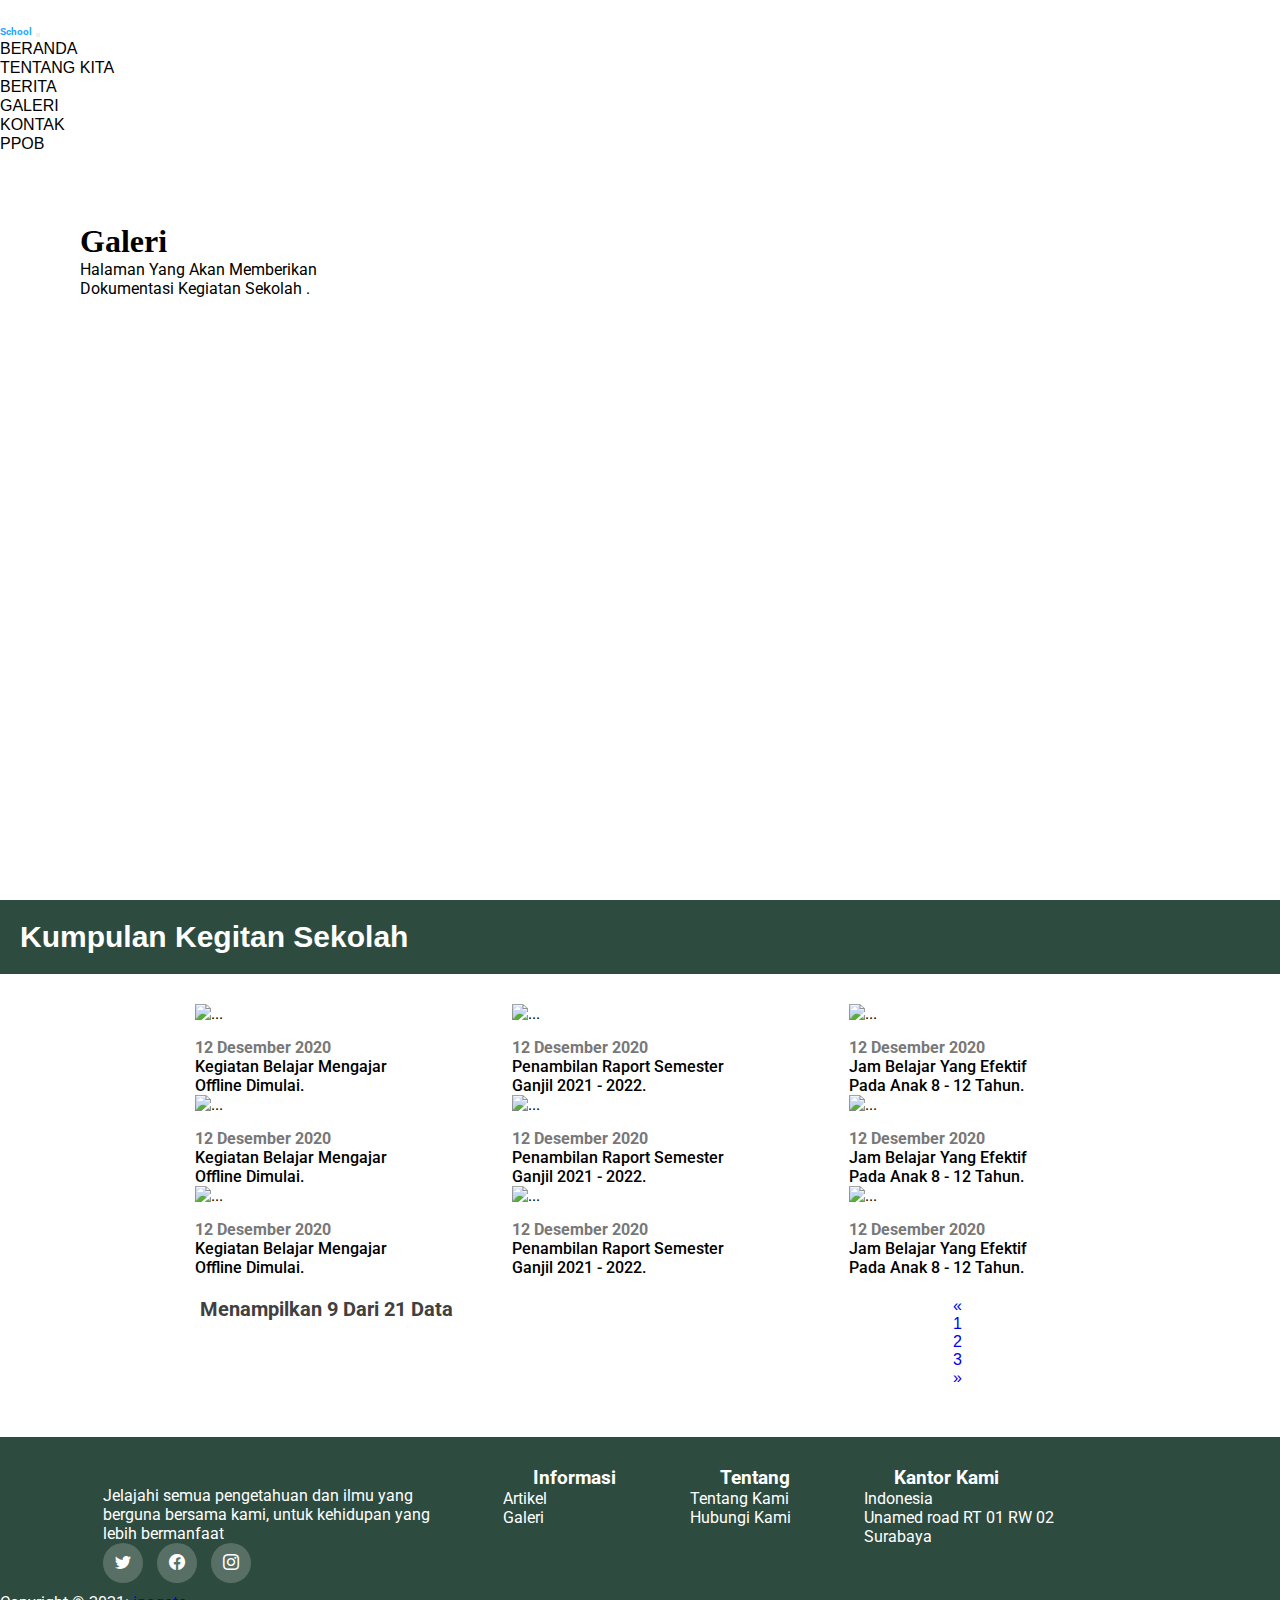
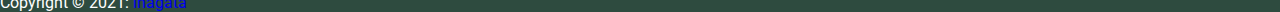
==== commit 654b15ea: "Update galery.html" ====
--- a/galery.html
+++ b/galery.html
@@ -1,263 +1,193 @@
-<!DOCTYPE html>
+<!doctype html>
 <html lang="en">
-<head>
-  <meta charset="UTF-8">
-  <meta http-equiv="X-UA-Compatible" content="IE=edge">
-  <meta name="viewport" content="width=device-width, initial-scale=1.0">
-  <title>Sekolah</title>
-  <link rel="stylesheet" href="https://cdn.jsdelivr.net/npm/bootstrap@5.2.1/dist/css/bootstrap.min.css" rel="stylesheet">
-  <link rel="stylesheet" href="https://cdn.jsdelivr.net/npm/bootstrap-icons@1.5.0/font/bootstrap-icons.css">
-  <link rel="stylesheet" href="beranda.css">
+  <head>
+     <meta charset="utf-8">
+    <meta name="viewport" content="width=device-width, initial-scale=1">
+    <title>Sekolah</title>
+    <link rel="stylesheet" href="style.css">
+    <link href="https://cdn.jsdelivr.net/npm/bootstrap@5.1.3/dist/css/bootstrap.min.css" rel="stylesheet" integrity="sha384-1BmE4kWBq78iYhFldvKuhfTAU6auU8tT94WrHftjDbrCEXSU1oBoqyl2QvZ6jIW3" crossorigin="anonymous">
+    <link rel="stylesheet" href="https://cdn.jsdelivr.net/npm/bootstrap-icons@1.5.0/font/bootstrap-icons.css">
+    <link rel="preconnect" href="https://fonts.googleapis.com">
+    <link rel="preconnect" href="https://fonts.gstatic.com" crossorigin>
+    <link href="https://fonts.googleapis.com/css2?family=Roboto:ital,wght@1,100&display=swap" rel="stylesheet">
+    <link rel="preconnect" href="https://fonts.googleapis.com">
+    <link rel="preconnect" href="https://fonts.gstatic.com" crossorigin>
+    <link href="https://fonts.googleapis.com/css2?family=Poppins&display=swap" rel="stylesheet">
+    
+    <style> 
+      @font-face {
+         font-family: rounded reqular;
+         src: url(asset/FontsFree-Net-SF-Pro-Rounded-Regular.ttf);
+      }
+      
+      @font-face {
+         font-family: rounded reqular;
+         src: url(asset/FontsFree-Net-SF-Pro-Rounded-Regular.ttf);
+         font-weight: bold;
+      }
+      
+      </style>
 
-  <style> 
-    @font-face {
-       font-family: poppins regular;
-       src: url(asset/Poppins-Regular.ttf);
-    }
+    <!-- Logo title bar -->
+    <link rel="icon" href="img/Frame 2.png" type="img/frame 2.png">
+  </head>
+  <body>
+    <div class="container-fluid">
+        <!-- banner -->
+    <div class="banner">
+        <!-- awalnya navbal -->
+      <nav class="navbar navbar-expand-lg bg-transparent postition-fixed w-100">
+          <div class="container">
+            <a class="navbar-brand" href="#">
+              <img src="img/Frame 2.png" alt="" width="30" class="d-inline-block align-text-top me-3">School</a>
+            <button class="navbar-toggler" type="button" data-bs-toggle="collapse" data-bs-target="#navbarNav" aria-controls="navbarNav" aria-expanded="false" aria-label="Toggle navigation">
+              <span class="navbar-toggler-icon"></span>
+            </button>
+            <div class="navbar-collapse md-4">
+              <ul class="navbar-nav mx-auto">
+                <li class="nav-item mx-2">
+                  <a class="nav-link text-black active" href="index.html">Beranda</a>
+                </li>
+                <li class="nav-item mx-2">
+                  <a class="nav-link text-black" href="tentang_kita.html">Tentang Kita</a>
+                </li>
+                <li class="nav-item mx-2">
+                  <a class="nav-link text-black" href="berita.html">Berita</a>
+                </li>
+                <li class="nav-item mx-2">
+                  <a class="nav-link text-black" href="galery.html">Galeri</a>
+                </li>
+                <li class="nav-item mx-2">
+                  <a class="nav-link text-black" href="kontak.html">Kontak</a>
+                </li>
+              </ul>
+              <div>
+                  <a class="nav-item nav-link btn btn-light rounded-pill" href="#">PPOB</a>
+              </div>
+            </div>
+          </div>
+        </nav>
+        <!-- akhir navbar -->
+  
+        <!-- awal hero -->
+        <div class="jumbotron2 m-6">
+          <h1 class="display-4 " style="font-family: rounded reqular;"><strong>Galeri</strong></h1>
+          <p class="lead ">Halaman Yang Akan Memberikan <br>
+            Dokumentasi Kegiatan Sekolah .</p>
+        </div>
+        <!-- akhir hero -->
+      </div>
+      <!-- akhir banner -->
+  
+      <!-- info panel yg row -->
+      <div class="title-3 text-center  md-4">
+        <h1>Kumpulan Kegitan Sekolah</h1>
+      </div>
+      <!-- akhir info panel row-->
 
-    @font-face {
-       font-family: poppins bold;
-       src: url(asset/Poppins-Bold.ttf);
-    }
-    
-    @font-face {
-       font-family: rounded bold;
-       src: url(asset/SF-Pro-Rounded-Bold.otf);
-    }
+      <div class="containers">
+          <div class="container7">
+            <div class="row7">
+              <div class="cards2">
+                <img src="img/card7.png"  alt="..." width="200">
+                  <h3 >12 Desember 2020</h3>
+                  <p>Kegiatan Belajar Mengajar <br> Offline Dimulai.</p>
+              </div>
+              <div class="cards2" >
+                <img src="img/card8.png"  alt="..." width="200">
+                  <h3 >12 Desember 2020</h3>
+                  <p >Penambilan Raport Semester <br> Ganjil 2021 - 2022.</p>
+              </div>
+              <div class="cards2" >
+                <img src="img/card9.png" alt="..." width="200">
+                  <h3 >12 Desember 2020</h3>
+                  <p >Jam Belajar Yang Efektif <br> Pada Anak 8 - 12 Tahun.</p>
+              </div>
+              <div class="cards2" >
+                <img src="img/card10.png" alt="..." width="200">
+                  <h3 >12 Desember 2020</h3>
+                  <p >Kegiatan Belajar Mengajar <br> Offline Dimulai.</p>
+              </div>
+              <div class="cards2" >
+                <img src="img/card11.png" alt="..." width="200">
+                  <h3 >12 Desember 2020</h3>
+                  <p >Penambilan Raport Semester <br> Ganjil 2021 - 2022.</p>
+              </div>
+              <div class="cards2" >
+                <img src="img/card12.png" alt="..." width="200">
+                  <h3 >12 Desember 2020</h3>
+                  <p >Jam Belajar Yang Efektif <br> Pada Anak 8 - 12 Tahun.</p>
+              </div>
+              <div class="cards2" >
+                <img src="img/card13.png" alt="..." width="200">
+                  <h3 >12 Desember 2020</h3>
+                  <p >Kegiatan Belajar Mengajar <br> Offline Dimulai.</p>
+              </div>
+              <div class="cards2" >
+                <img src="img/card14.png" alt="..." width="200">
+                  <h3 >12 Desember 2020</h3>
+                  <p >Penambilan Raport Semester <br> Ganjil 2021 - 2022.</p>
+              </div>
+              <div class="cards2" >
+                <img src="img/card15.png" alt="..." width="200">
+                  <h3 >12 Desember 2020</h3>
+                  <p >Jam Belajar Yang Efektif <br> Pada Anak 8 - 12 Tahun.</p>
+              </div>
+            </div>
+            <nav class="pagination1">
+                <h1>Menampilkan 9 Dari 21 Data</h1>
+                <ul class="pagination">
+                    <li><a href="#">«</a></li>
+                    <li><a href="#">1</a></li>
+                    <li><a href="#">2</a></li>
+                    <li><a href="#">3</a></li>
+                    <li><a href="#">»</a></li>
+                  </ul>
+              </nav>
+        </div>
+    </div>
 
-  </style>
-</head>
-<body>
-  <nav class="navbar navbar-expand-lg bg-light fixed-top">
-    <div class="container">
-      <a class="navbar-brand" href="#" style="font-family: rounded bold;color:#1FA7FF;font-size:32px;"><img style="height: 40px;" src="img/Frame 2.png" alt=""> Schools</a>
-      <button class="navbar-toggler" type="button" data-bs-toggle="collapse" data-bs-target="#navbarSupportedContent" aria-controls="navbarSupportedContent" aria-expanded="false" aria-label="Toggle navigation">
-        <span class="navbar-toggler-icon"></span>
-      </button>
-      <div class="collapse navbar-collapse" id="navbarSupportedContent">
-        <ul class="navbar-nav ms-auto mb-2 mb-lg-0">
-          <li class="nav-item">
-            <a class="nav-link" href="index.html">Beranda</a>
-          </li>
-          <li class="nav-item">
-            <a class="nav-link" href="tentang_kita.html">Tentang</a>
-          </li>
-          <li class="nav-item">
-            <a class="nav-link" href="berita.html">Berita</a>
-          </li>
-          <li class="nav-item">
-            <a class="nav-link" href="galery.html">Galeri</a>
-          </li>
-          <li class="nav-item">
-            <a class="nav-link" href="kontak.html">Kontak</a>
-          </li>
-          <li class="nav-button">
-            <a class="btn btn-success" href="#" type="button">PPOB</a>
-          </li>
-        </ul>
-      </div>
-    </div>
-  </nav>
-
-  <!-- banner -->
-  <section id="banner" class="banner section-padding">
-    <div class="container">
-      <div class="row">
-        <div class="col-lg-8 col-md-12 col-12 mt-md-5">
-          <div class="banner-text">
-            <h2>Galeri</h2>
-            <p>Halaman Yang Akan Memberikan Dokumentasi Sekolah</p>
-            <a href="#" class="btn btn-success">Mulai Belajar</a>
+    <footer class="conteiner-fluid">
+            <div class="cont3">
+              <img src="img/Vector.png" alt="">
+              <p>Jelajahi semua pengetahuan dan ilmu yang <br> berguna bersama kami, untuk kehidupan yang <br> lebih bermanfaat</p>
+              <div class="share">
+                <a href="#" class="bi-twitter"></a>
+                <a href="#" class="bi-facebook"></a>
+                <a href="#" class="bi-instagram"></a>
+              </div>
+            </div>
+            <div class="cont3">
+              <h3 class="text3">Informasi</h3>
+              <ul>
+                <li><a href="berita.html" style="text-decoration: none; color:white;">Artikel</a></li>
+                <li><a href="galery.html" style="text-decoration: none; color:white;">Galeri</a></li>
+              </ul>
+            </div>
+            <div class="cont3">
+              <h3 class="text3">Tentang</h3>
+              <ul>
+                <li><a href="tentang_kita.html" style="text-decoration: none; color:white;">Tentang Kami</a></li>
+                <li><a href="kontak.html" style="text-decoration: none; color:white;">Hubungi Kami</a></li>
+              </ul>
+            </div>
+            <div class="cont3">
+              <h3 class="text3" style="text-decoration: none; color:white;">Kantor Kami</h3>
+              <ul>
+                <li><a href="#" style="text-decoration: none; color:white;">Indonesia <br>
+                  Unamed road RT 01 RW 02 <br>
+                  Surabaya</a></li>
+              </ul>
+            </div>
+          </footer>
+            <div class="text-center p-4" style="background-color: #2E4B3F; color: white;">
+              Copyright © 2021:
+              <a class="text-white fw-bold" href="https://hub.inagata.com/">inagata</a>
           </div>
         </div>
-        <div class="col-lg-4 col-md-12 col-12 mt-md-5">
-          <div class="banner-img">
-            <img src="img/banner1.png" alt="" class="img-fluid">
-          </div>
         </div>
-      </div>
-    </div>
-  </section>
 
-  <!-- Kegiatan Sekolah -->
-  <div class="title-3 text-center  md-4">
-    <h1>Kumpulan Kegitan Sekolah</h1>
-  </div>
 
-  <!-- artikel -->
-  <section id="artikelb" class="artikelb section-padding">
-      <div class="row justify-content-center">
-        <div class="card-header">
-          <ul class="nav nav-tabs card-header-tabs">
-            <li class="nav-item">
-              <a class="nav-link" href="#">Semua</a>
-            </li>
-            <li class="nav-item">
-              <a class="nav-link" href="#">Berita</a>
-            </li>
-            <li class="nav-item">
-              <a class="nav-link" href="#">Pengumuman</a>
-            </li>
-          </ul>
-        </div>
-        <div class="card-box" style="width: 18rem;">
-          <img src="img/card7.png" class="card-img-top" alt="">
-          <div class="card-body">
-            <p>12 Desember 2020</p>
-            <h5 class="card-title">Kegiatan Belajar Mengajar Offline Dimulai</h5>
-          </div>
-        </div>
-        <div class="card-box" style="width: 18rem;">
-          <img src="img/card8.png" class="card-img-top" alt="">
-          <div class="card-body">
-            <p>12 Desember 2020</p>
-            <h5 class="card-title">Penambilan Raport Semester Ganjil </h5>
-          </div>
-        </div>
-        <div class="card-box" style="width: 18rem;">
-          <img src="img/card9.png" class="card-img-top" alt="">
-          <div class="card-body">
-            <p>12 Desember 2020</p>
-            <h5 class="card-title">Jam Belajar Yang Efektif Pada Anak 8 - 12 Tahun</h5>
-          </div>
-        </div>
-        <div class="card-box" style="width: 18rem;">
-          <img src="img/card10.png" class="card-img-top" alt="">
-          <div class="card-body">
-            <p>12 Desember 2020</p>
-            <h5 class="card-title">Kegiatan Belajar Mengajar Offline Dimulai</h5>
-          </div>
-        </div>
-        <div class="card-box" style="width: 18rem;">
-          <img src="img/card11.png" class="card-img-top" alt="">
-          <div class="card-body">
-            <p>12 Desember 2020</p>
-            <h5 class="card-title">Penambilan Raport Semester Ganjil </h5>
-          </div>
-        </div>
-        <div class="card-box" style="width: 18rem;">
-          <img src="img/card12.png" class="card-img-top" alt="">
-          <div class="card-body">
-            <p>12 Desember 2020</p>
-            <h5 class="card-title">Jam Belajar Yang Efektif Pada Anak 8 - 12 Tahun</h5>
-          </div>
-        </div>
-        <div class="card-box" style="width: 18rem;">
-          <img src="img/card13.png" class="card-img-top" alt="">
-          <div class="card-body">
-            <p>12 Desember 2020</p>
-            <h5 class="card-title">Kegiatan Belajar Mengajar Offline Dimulai</h5>
-          </div>
-        </div>
-        <div class="card-box" style="width: 18rem;">
-          <img src="img/card14.png" class="card-img-top" alt="">
-          <div class="card-body">
-            <p>12 Desember 2020</p>
-            <h5 class="card-title">Penambilan Raport Semester Ganjil </h5>
-          </div>
-        </div>
-        <div class="card-box" style="width: 18rem;">
-          <img src="img/card15.png" class="card-img-top" alt="">
-          <div class="card-body">
-            <p>12 Desember 2020</p>
-            <h5 class="card-title">Jam Belajar Yang Efektif Pada Anak 8 - 12 Tahun</h5>
-          </div>
-        </div>
-        <div class="container">
-          <div class="row" style="margin: 100px;">
-            <div class="col-auto me-auto">Menampilkan 9 dari 21 data</div>
-            <div class="col-auto">
-              <nav aria-label="Page navigation example">
-                <ul class="pagination">
-                  <li class="page-item">
-                    <a class="page-link" href="#" aria-label="Previous">
-                      <span aria-hidden="true">&laquo;</span>
-                    </a>
-                  </li>
-                  <li class="page-item"><a class="page-link" href="#">1</a></li>
-                  <li class="page-item"><a class="page-link" href="#">2</a></li>
-                  <li class="page-item"><a class="page-link" href="#">3</a></li>
-                  <li class="page-item">
-                    <a class="page-link" href="#" aria-label="Next">
-                      <span aria-hidden="true">&raquo;</span>
-                    </a>
-                  </li>
-                </ul>
-              </nav>
-            </div>
-          </div>
-        </div>
-        
-      </div>
-  </section>
-
-  <!-- footer -->
-  <footer class="footer1 text-light pt-5 pb-4" style="background-color: #2E4B3F;">
-    <div class="container text-md-left">
-      <div class="row text-md-left">
-        <div class="col-md-3 col-lg-3 col-xl-3 mx-auto mt-3">
-          <h4 class="mb-4 text-white font-weight-bold text-info" style="font-family: poppins bold;">Inagata</h4>
-          <p>Jelajahi semua pengetahuan dan ilmu yang berguna 
-            bersama kami, untuk kehidupan yang lebih bermanfaat</p>
-          <div class="share">
-            <a href="#" class="bi-twitter"></a>
-            <a href="#" class="bi-facebook"></a>
-            <a href="#" class="bi-instagram"></a>
-          </div>
-        </div>
-        <div class="col-md-2 col-lg-2 col-xl-2 mx-auto mt-3">
-          <h4 class="mb-4 text-white font-weight-bold text-info" style="font-family: poppins bold;">Informasi</h4>
-          <p>
-            <a href="berita.html" class="text-light" style="text-decoration: none;">Artikel</a>
-          </p>
-          <p>
-            <a href="galery.html" class="text-light" style="text-decoration: none;">Galeri</a>
-          </p>
-        </div>
-        <div class="col-md-2 col-lg-2 col-xl-2 mx-auto mt-3">
-          <h4 class="mb-4 text-white font-weight-bold text-info" style="font-family: poppins bold;">Tentang</h4>
-          <p>
-            <a href="tentang_kita.html" class="text-light" style="text-decoration: none;">Tentang Kami</a>
-          </p>
-          <p>
-            <a href="kontak.html" class="text-light" style="text-decoration: none;">Hubungi Kami</a>
-          </p>
-        </div>
-        <div class="col-md-4 col-lg-3 col-xl-3 mx-auto mt-3">
-          <h4 class="mb-4 text-white font-weight-bold text-info" style="font-family: poppins bold;">Kantor Kami</h4>
-          <p>
-            Indonesia <br>
-            Unamed road RT 01 RW 02
-            Surabaya
-          </p>
-          
-        </div>
-        <hr class="mb-4">
-        <div class="row d-flex justify-content-center text-center">
-          <div>
-            <p>Copyright © <span class="far fa-copyright"></span><span> 2021. All rights reserved. </span></p>
-          </div>
-        </div>
-        <div class="row d-flex justify-content-center">
-          <div class="text-center">
-            <ul class="list-unstyled list-inline">
-              <li class="list-inline-item">
-                <a href="#" class="text-light"><li class="fab-fa-facebook"></li></a>
-              </li>
-              <li class="list-inline-item">
-                <a href="#" class="text-light"><li class="fab-fa-twitter"></li></a>
-              </li>
-              <li class="list-inline-item">
-                <a href="#" class="text-light"><li class="fab-fa-instagram"></li></a>
-              </li>
-            </ul>
-          </div>
-        </div>
-      </div>
-    </div>
-  </footer>
-  
-
-  <script src="https://cdn.jsdelivr.net/npm/bootstrap@5.2.1/dist/js/bootstrap.bundle.min.js"></script>
-</body>
+      <script src="https://cdn.jsdelivr.net/npm/bootstrap@5.1.3/dist/js/bootstrap.bundle.min.js" integrity="sha384-ka7Sk0Gln4gmtz2MlQnikT1wXgYsOg+OMhuP+IlRH9sENBO0LRn5q+8nbTov4+1p" crossorigin="anonymous"></script>
+  </body>
 </html>
--- a/style.css
+++ b/style.css
@@ -0,0 +1,983 @@
+*{
+    margin: 0;
+    padding: 0;
+    box-sizing: border-box;
+}
+
+body {
+    font-family: 'Roboto', sans-serif;
+    
+}
+
+/* Beranda */
+
+.banner{
+    width: 100%;
+    height: 100vh;
+    background-image: url(img/bgputih.jpg);
+    background-repeat: no-repeat;
+    background-position: top right;
+}
+
+.navbar-brand {
+    font-weight: 700;
+    font-size: 10px;
+    color: #1FA7FF;
+}
+
+
+.nav-link {
+    font-size: 16px;
+    font-family: sans-serif;
+    color: black;
+    text-transform: uppercase;
+    margin-right: 20px;
+}
+
+.nav-link:hover {
+    border-bottom: 3px solid #444444;
+    padding-bottom: 5px;
+    margin-bottom: -8px;
+    transition: 0.2s;
+}
+
+.nav-item:hover {
+    letter-spacing: 2px;
+}
+
+.collapse .btn {
+    background: white;
+    border-radius: 20px;
+    color: #29A973;
+    font-weight: bold;
+    font-size: 16px;
+}
+
+.collapse .btn:hover {
+    color: #1FA7FF;
+}
+
+.jumbotron {
+    margin: 10px 10px 30px 20px;
+    position: absolute;
+    padding: 30px;
+    margin: 0;
+    margin-top: 30px;
+}
+
+.jumbotron h1 {
+    margin: 10px 10px 30px 20px;
+    font-family: rounded reqular;
+    font-size: 50px;
+    font-weight: bold;
+}
+
+.jumbotron p {
+    margin: 10px 10px 30px 20px;
+}
+
+.jumbotron a {
+    margin: 10px 10px 30px 20px;
+}
+
+.jumbotron a:hover{
+    letter-spacing: 2px;
+    transition: 0.2s;
+}
+
+.jumbotron2 {
+    margin: 10px 10px 30px 20px;
+    padding: 60px;
+}
+
+
+.container-item {
+    margin: 10px 10px 30px 20px;
+    display: grid;
+    background-color: #2E4B3F;
+    color: white; 
+}
+
+#logo-container {
+    display: flex;
+    justify-content: space-between;
+    align-items: center;
+    padding-top: 0px;
+    margin: 0 1.5%;
+}
+
+#profile-logo {
+    object-fit: cover;
+    margin: 20px;
+}
+
+.title {
+    margin: 10px 10px 30px 20px;
+    font-size: 12px;
+    font-weight: 700px;
+}
+
+#halo{
+    background-color: #2E4B3F;
+}
+
+.contrainer10{
+    background-color: #2E4B3F;
+    padding: 30px;
+    color: white;
+}
+
+.flex{
+    display: flex;
+    flex-direction: column;
+    position: relative;
+    left: 40%;
+}
+
+.contrainer10 h1 {
+    text-align: left;
+}
+
+
+.kotak p{
+    margin-left: 75px;
+    margin-bottom: 70px;
+}
+
+#bg{
+    background-color: #2E4B3F;
+}
+
+.row div {
+    /* background-color: #2E4B3F; */
+    padding: 30px;
+    display: flex;
+    align-items: center;
+    color: white;
+    display: flex;
+    flex-direction: row;
+
+}
+
+.container {
+    padding-top: 20px;
+}
+
+#hmm {
+    color: black;
+    /* font-family: rounded reqular; */
+    font-weight: bold;
+}
+
+
+.row img {
+    display: flex;
+    justify-content: space-between;
+    align-items: center;
+    margin-left: 20px;
+}
+
+.row p {
+    font-size: 15px;
+    text-transform: uppercase;
+    text-align: center;
+    padding-left: 20px;
+    justify-content: space-between;
+    color: white;
+    text-align: justify;
+}
+
+.content {
+    max-width: 1200px;
+    margin: 0 auto;
+    /* margin-bottom: 200px; */
+    padding: 0px 32px;
+}
+
+.content a:hover{
+    letter-spacing: 2px;
+    transition: 0.2s;
+}
+
+#profile-container {
+    display: flex;
+    justify-content: space-between;
+    align-items: center;
+    margin: 1.5%;
+}
+
+#profile-container  #profile-picture {
+    height: 300px;
+    object-fit: cover;
+    margin: 50px;
+}
+
+#profile-container .bio h1{
+    font-size: 2em;
+    font-weight: 200;
+}
+
+#profile-container .bio p{
+    font-weight: 200;
+    font-size: 16px;
+}
+
+/* .kontak h1{
+    margin: 20px 0px;
+    font-size: 30px;
+    font-weight: bold;
+} */
+
+.subtitle {
+    font-size: 1.25em;
+    line-height: 1.4;
+    margin: 24px 0;
+}
+
+.containers {
+    text-align: left;
+}
+
+.nav4 {
+    padding: 20px;
+    display: flex;
+    flex-direction: row;
+    margin-right: 40px;
+}
+
+.nav4 h1 {
+    font-size: 30px;
+}
+
+.nav5 a{
+    padding: 10px;
+    color: #8F8F8F;
+}
+
+.text-kanan a {
+    margin-left: 400%;
+}
+
+.item4 {
+    font-size: 16px;
+    font-family: sans-serif;
+    color: #2ECB89;
+    text-transform: uppercase;
+    text-decoration: none;
+    margin-right: 30px;
+    padding: 15px;
+    margin-left:500px;
+}
+
+.containert {
+    display: flex;
+    padding: 100px;
+    margin: 20px;
+}
+
+.title-col {
+    display: flex;
+    padding: 100px;
+    flex-wrap: wrap;
+    align-items: flex-end;
+}
+
+.title-col h1{
+    margin: 10px 10px 30px 20px;
+    font-size: 2.2em;
+    font-weight: 700;
+    margin-right: 20px;
+    /* align-items: flex-start; */
+    justify-content: center;
+    align-items: right;
+
+}
+
+.title-col p {
+    margin: 10px 10px 30px 20px;
+    font-size: 20px;
+    margin-right: 50px;
+    text-align: left;
+    
+    
+}
+
+#partner{
+    position: absolute;
+    left: 10%;
+    /* font-size: 20px; */
+    padding-right: 20px;
+}
+
+#naskah{
+    position: absolute;
+    left: 30%;
+}
+
+.container2 {
+    margin: auto;
+    padding: 60px;
+    align-items: center;
+}
+
+.container2 ul li {
+    padding: 10px;
+}
+
+.container2 img {
+    width: 90px;
+    align-items: center;
+}
+
+.logo li {
+    height: 150px;
+    overflow: hidden;
+    float: left;
+    margin-right: 15px;
+    margin-left: 30px;
+    
+}
+
+.container2 .logo img:hover{
+    transform: scale(1.1);
+}
+
+
+.container3 {
+    margin: auto;
+    margin-left: 100px;
+    align-items: center;
+}
+
+.deskripsi2 {
+    display: flex;
+    justify-content: space-between;
+    align-items: center;
+}
+
+
+.row3 {
+    padding: 30px;
+    display: flex;
+    align-items: flex-end;
+}
+
+.kontak {
+    background-color: #29A973;
+    display: flex;
+    align-items: center;
+    padding: 20px;
+}
+
+.title-1 {
+    margin: 24px 0px;
+    font-size: 50px;
+    font-weight: 700;
+    font-family: rounded reqular;
+}
+
+.subtitle {
+    font-size: 1.25em;
+    line-height: 1.4;
+}
+
+.container .card {
+    background-color: #29A973;
+    width: 500px;
+    display: flex;
+    align-items: center;
+    padding: 20px;
+    /* opacity: 0; */
+    pointer-events: none;
+    justify-content: space-between;
+    border-radius: 10px;
+    object-fit: cover;
+}
+
+.card .details {
+    margin-left: 80px;
+}
+
+.details span {
+    font-weight: 600;
+    font-size: 18px;
+}
+
+.cardd {
+    margin: auto;
+    border-radius: 10px;
+    padding: 30px;
+    align-items: flex-start;
+    flex-wrap: wrap;
+}
+
+.cardd .col a:hover{
+    letter-spacing: 2px;
+}
+
+.cardd h2 {
+    color: white;
+}
+
+.cardd p {
+    color: white;
+    font-size: 1.5em;
+}
+
+.btn a{
+    border-radius: 10px;
+    border: none;
+    font-family: 'Poppins', sans-serif;
+    align-items: flex-start;
+    flex-wrap: wrap;
+}
+
+.card9 h1 {
+    margin-right: 20px;
+}
+
+
+.card-body btn {
+    background-color: #48D198;
+}
+
+
+.cards1 {
+    width: auto;
+    height: auto;
+    overflow: hidden;
+    float: left;
+    margin-right: 25px;
+    margin-left: 75px;
+}
+
+.img1 {
+    display: block;
+    margin-left: auto;
+    margin-right: auto;
+    width: 80%;
+  }
+
+.cards1 h3 {
+    font-size: 20px;
+    padding: 10px 0 0 0;
+}
+
+.cards1 p {
+    font-size: 16px;
+}
+
+.row6 .cards1 img:hover{
+    transform: scale(1.1);
+}
+
+.row6 .cards1 h3:hover{
+    color: #29A973;
+    cursor: pointer;
+} 
+
+.container5 {
+    padding: 50px;
+}
+
+footer {
+    display: flex;
+    background-color: #2E4B3F !important;
+    color: white;
+    padding: 30px;
+    padding-bottom: 0px;
+    margin: auto; 
+}
+
+.footer {
+    display: flex;
+    background-color: #2E4B3F !important;
+    padding: 30px;
+    padding-bottom: 0px;
+    margin: auto; 
+}
+
+.conteiner-fluid .cont3 .share a{
+    	display: inline-block;
+	height: 40px;
+	width: 40px;
+	background-color: rgba(255,255,255,0.2);
+	margin:0 10px 10px 0;
+	text-align: center;
+	line-height: 40px;
+	border-radius: 50%;
+	color: white;
+	transition: all 0.5s ease;
+}
+
+.conteiner-fluid .cont3 .share a:hover{
+    color: white;
+    background-color: #29A973;
+}
+
+.footer p {
+    color: white;
+}
+
+.cont3{
+    margin-left: 6%;
+}
+
+.text3{
+    padding-left: 30px;
+    color: white;
+}
+
+ul{
+    list-style-type:none;
+    margin: 0;
+    padding: 0;
+    overflow: hidden;
+}
+
+li {
+    color: white;
+    text-transform: none;
+}
+
+a{
+    text-decoration: none;
+}
+
+
+
+/* tentang kita */
+
+.container4 {
+    margin: auto;
+    align-items: center;
+}
+
+.guru h1 {
+    margin-top: 50px;
+}
+
+.container6{
+    width: 100%;
+    height: auto;
+    margin: 0;
+    padding: 30px;
+} 
+
+.row6 {
+    display: flex;
+    align-items: center;
+    flex-direction: row;
+    flex-wrap: wrap;
+}
+
+.cards {
+    margin: 10px 20px;
+    margin-left: 90px;
+}
+
+.row6 .cards img:hover{
+    transform: scale(1.1);
+}
+
+.row6 .cards h2:hover{
+    color: #29A973;
+    cursor: pointer;
+} 
+
+.row6 .cards p:hover{
+    color: #29A973;
+    cursor: pointer;
+} 
+
+#logo-flex {
+    background-color: #2E4B3F;
+}
+
+.row9{
+    display: flex;
+    padding: 30px;
+    flex-wrap: wrap;
+    align-items: flex-end;
+}
+
+.sekolah {
+    margin-left: 50px;
+    padding: 20px;
+    padding-top: 20%;
+}
+
+.sekolah h3{
+    color: white;
+    font-size: 40px;
+    font-family: Arial;
+}
+
+.col img {
+    width: 50px;
+    position: absolute;
+    right: 40%;
+}
+
+.col h3 {
+    font-size: 20px;
+    margin-right: 20px;
+    text-align: left;
+}
+
+
+/* section footer */
+.section-footer {
+    background-color: #2E4B3F;
+}
+
+.row-sub-footer {
+    padding: 5rem 0px;
+}
+
+.wrapper-col-1 h1 {
+    color: white;
+    font-size: 20px;
+    margin-bottom: 1rem;
+}
+
+.wrapper-icon img{
+    width: 25px;
+    margin-right: 1rem;
+}
+
+.wrapper-col-2 {
+    display: flex;
+    flex-direction: column;
+}
+
+.wrapper-col-2 h1 {
+    color: white;
+    font-size: 1.5rem;
+    margin-bottom: 0.5rem;
+}
+
+.wrapper-col-2 a {
+    color: white;
+    font-size: 16px;
+    text-decoration: none;
+    margin-bottom: 0.5rem;
+}
+
+.wrapper-col-3 {
+    color: white;
+    display: flex;
+    flex-direction: column;
+}
+
+.wrapper-col-3 h1 {
+    font-size: 1.5rem;
+    margin-bottom: 0.5rem;
+}
+
+.wrapper-col-3 a {
+    color: white;
+    font-size: 16px;
+    text-decoration: none;
+    margin-bottom: 0.5rem;
+}
+
+.wrapper-col-4 {
+    display: flex;
+    flex-direction: column;
+}
+
+.wrapper-col-4 h1 {
+    color: white;
+    font-size: 1.5rem;
+    margin-bottom: 0.5rem;
+}
+
+.wrapper-col-4 a {
+    color: white;
+    font-size: 16px;
+    text-decoration: none;
+    margin-bottom: 0.5rem;
+}
+
+.wrapper-last-footer {
+    color: white;
+    display: flex;
+    justify-content: space-between;
+}
+
+.hr {
+    border: 2px solid #ffff;
+}
+
+/* berita */
+
+.title-3 {
+    background-color: #2E4B3F;
+    padding: 20px;
+}
+
+.title-3 h1 {
+    color: #ffff;
+    font-family: sans-serif;
+    font-size: 30px;
+}
+
+.card {
+    padding: 20px;
+}
+
+.card-body img {
+    width: 60%;
+    transition: transform .6s;
+}
+
+.card-body h1 {
+    margin-left: 20%;
+    margin-right: 20%;
+    font-size: 20px;
+    text-align: left;
+    padding: 10px;
+    color: #404040;
+}
+
+.card-body p {
+    margin-left: 20%;
+    margin-right: 20%;
+    text-align: left;
+    color: #787878;
+}
+
+.card-body a {
+    text-decoration: none;
+}
+
+.card .card-body img:hover {
+    transform: scale(1.1);
+}
+
+.nav5 {
+    padding: 10px;
+    display: flex;
+    flex-direction: row;
+    margin-right: 50%;
+    margin-left: 14%;
+}
+
+.nav5 h1 {
+    font-size: 30px;
+}
+
+.item5 {
+    font-size: 16px;
+    font-family: sans-serif;
+    color: #404040;
+    text-transform: uppercase;
+    text-decoration: none;
+    padding: 15px;
+    
+}
+
+.item5:hover {
+    border-bottom: 3px solid #1FA7FF;
+    padding-bottom: 5px;
+    margin-bottom: -8px;
+}
+
+.container7{
+    width: 100%;
+    height: auto;
+    margin: 0;
+    padding: 30px;
+} 
+
+.row7 {
+    display: flex;
+    align-items: center;
+    flex-direction: row;
+    flex-wrap: wrap;
+    padding-left: 65px;
+}
+
+.row7 h3 {
+    font-size: 16px;
+}
+
+.cards2 {
+    width: auto;
+    height: auto;
+    overflow: hidden;
+    float: left;
+    margin-right: 25px;
+    margin-left: 100px;
+    transition: transform .8s; /* Animation */
+    
+}
+
+.cards2 h3 {
+    color: #787878;
+    margin-top: 15px;
+}
+
+.row7 .cards2 img:hover {
+    transform: scale(1.1);
+}
+
+.pagination1 {
+    padding: 20px;
+    display: flex;
+    flex-direction: row;
+}
+
+.pagination1 h1 {
+    color: #787878;
+    font-size: 20px;
+    margin-left: 140px;
+}
+
+.pagination1 ul {
+    font-size: 16px;
+    font-family: sans-serif;
+    color: #2ECB89;
+    text-transform: uppercase;
+    margin-left: 500px;
+}
+
+.pagination1 li {
+    color: #787878;
+    text-decoration: none;
+    margin-right: 10px;
+}
+
+/* read more */
+
+.banner2{
+    width: 100%;
+    height: 100vh;
+    background-image: url(img/bg-polos-hijau.png);
+    background-repeat: no-repeat;
+    background-position: top right;
+}
+
+.card-body2 .kegiatan {
+    margin-left: 10%;
+    margin-right: 20%;
+    margin-top: -5%;
+}
+
+.card-body2 .kegiatan h3 {
+    font-size: 30px;
+    color: #404040;
+}
+
+.card-body2 .kegiatan p {
+    margin-left: -1%;
+    color: #787878;
+}
+
+.card-body2 {
+    top: 30px;
+    margin-top: 10%;
+}
+
+.card-body2 img {
+    width: 70%;
+    padding: 10px; 
+    transition: transform .8s; /* Animation */
+}
+
+.card-body2 p {
+    padding: 10px;
+    margin-left: 15%;
+    margin-right: 15%;
+    text-align: justify;
+}
+
+.card .card-body2 img:hover {
+    transform: scale(1.1);
+}
+
+.nav6 {
+    margin-left: 100px;
+    padding: 30px 0 0 20px;
+}
+
+.nav6 h1 {
+    font-size: 20px;
+    font-family: sans-serif;
+    color: #8B8B8B;
+    margin-left: 0px;
+}
+
+.nav6 .logo6 a{
+    display: inline-block;
+	height: 40px;
+	width: 40px;
+	background-color: #C2C2C2;
+	margin:0 10px 10px 0;
+	text-align: center;
+	line-height: 40px;
+	border-radius: 50%;
+	color: white;
+	transition: all 0.5s ease;
+}
+
+.nav6 .logo6 a:hover{
+    color: white;
+    background-color: #29A973;
+}
+
+.containers h1 {
+    color: #404040;
+    margin-left: 150px;
+}
+
+.containers .container7 .row7 .cards2 p{
+    font-weight: 500;
+}
+
+.containers .container7 .row7 .cards2 p:hover{
+    color: #29A973;
+    cursor: pointer;
+}
+
+/* kontak */
+
+.kontak2 {
+    padding: 100px;
+}
+
+.kontak2 h1 {
+    font-size: 20px;
+    text-align: center;
+    padding: 20px;
+    color: #949494;
+}
+
+.kontak2 h2 {
+    font-size: 20px;
+    padding: 10px;
+    text-align: center;
+    color: #949494;
+}
+
+.kontak2 h3 {
+    font-size: 20px;
+    padding: 10px;
+    text-align: center;
+   
+}
+
+.kontak2 a{
+    /* margin-left: 450px; */
+    align-items: center;
+    text-transform: uppercase;
+}
+
+.text-center  {
+    transition: 0.2s;
+}
+
+.nav-item6:hover {
+    letter-spacing: 2px;
+}
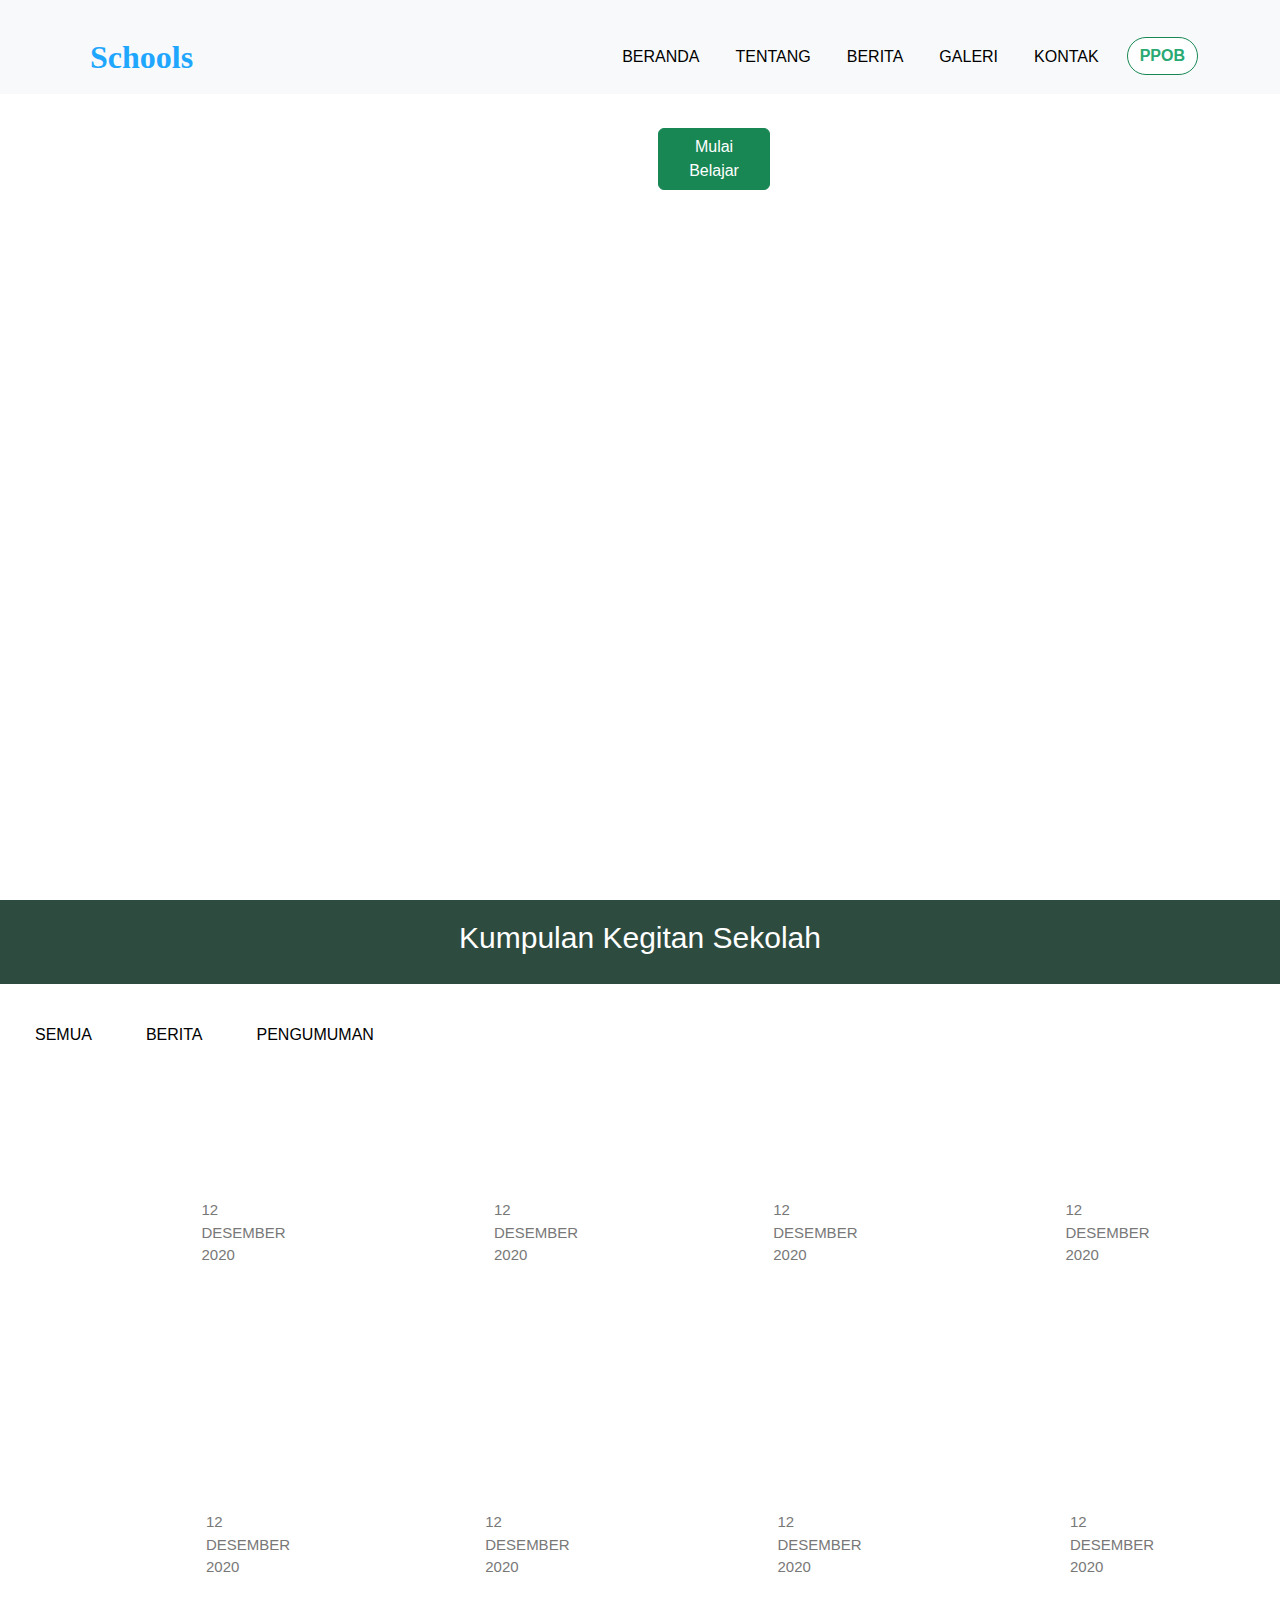
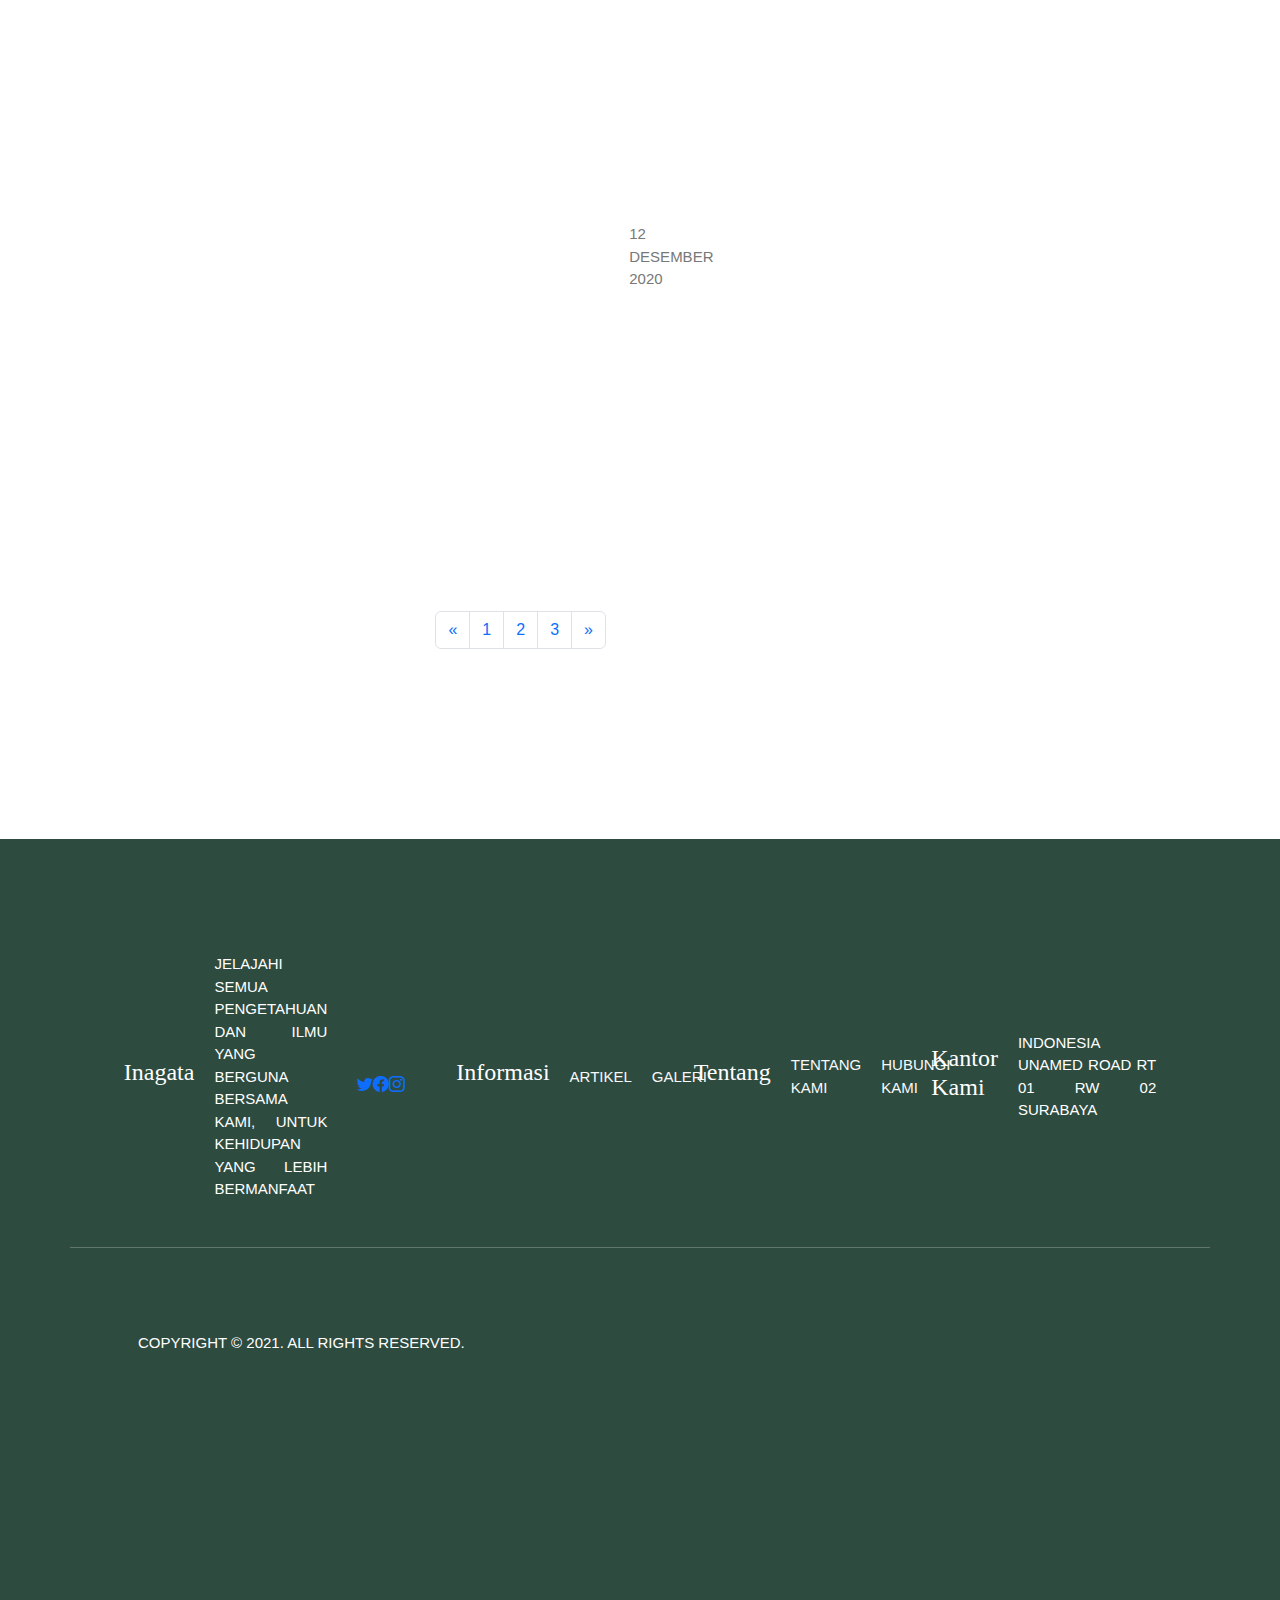
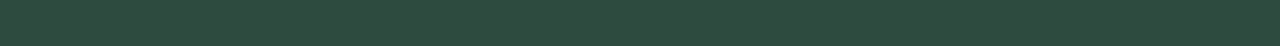
==== commit 0a410120: "Update galery.html" ====
--- a/galery.html
+++ b/galery.html
@@ -1,193 +1,263 @@
-<!doctype html>
+<!DOCTYPE html>
 <html lang="en">
-  <head>
-     <meta charset="utf-8">
-    <meta name="viewport" content="width=device-width, initial-scale=1">
-    <title>Sekolah</title>
-    <link rel="stylesheet" href="style.css">
-    <link href="https://cdn.jsdelivr.net/npm/bootstrap@5.1.3/dist/css/bootstrap.min.css" rel="stylesheet" integrity="sha384-1BmE4kWBq78iYhFldvKuhfTAU6auU8tT94WrHftjDbrCEXSU1oBoqyl2QvZ6jIW3" crossorigin="anonymous">
-    <link rel="stylesheet" href="https://cdn.jsdelivr.net/npm/bootstrap-icons@1.5.0/font/bootstrap-icons.css">
-    <link rel="preconnect" href="https://fonts.googleapis.com">
-    <link rel="preconnect" href="https://fonts.gstatic.com" crossorigin>
-    <link href="https://fonts.googleapis.com/css2?family=Roboto:ital,wght@1,100&display=swap" rel="stylesheet">
-    <link rel="preconnect" href="https://fonts.googleapis.com">
-    <link rel="preconnect" href="https://fonts.gstatic.com" crossorigin>
-    <link href="https://fonts.googleapis.com/css2?family=Poppins&display=swap" rel="stylesheet">
+<head>
+  <meta charset="UTF-8">
+  <meta http-equiv="X-UA-Compatible" content="IE=edge">
+  <meta name="viewport" content="width=device-width, initial-scale=1.0">
+  <title>Sekolah</title>
+  <link rel="stylesheet" href="https://cdn.jsdelivr.net/npm/bootstrap@5.2.1/dist/css/bootstrap.min.css" rel="stylesheet">
+  <link rel="stylesheet" href="https://cdn.jsdelivr.net/npm/bootstrap-icons@1.5.0/font/bootstrap-icons.css">
+  <link rel="stylesheet" href="style.css">
+
+  <style> 
+    @font-face {
+       font-family: poppins regular;
+       src: url(asset/Poppins-Regular.ttf);
+    }
+
+    @font-face {
+       font-family: poppins bold;
+       src: url(asset/Poppins-Bold.ttf);
+    }
     
-    <style> 
-      @font-face {
-         font-family: rounded reqular;
-         src: url(asset/FontsFree-Net-SF-Pro-Rounded-Regular.ttf);
-      }
-      
-      @font-face {
-         font-family: rounded reqular;
-         src: url(asset/FontsFree-Net-SF-Pro-Rounded-Regular.ttf);
-         font-weight: bold;
-      }
-      
-      </style>
-
-    <!-- Logo title bar -->
-    <link rel="icon" href="img/Frame 2.png" type="img/frame 2.png">
-  </head>
-  <body>
-    <div class="container-fluid">
-        <!-- banner -->
-    <div class="banner">
-        <!-- awalnya navbal -->
-      <nav class="navbar navbar-expand-lg bg-transparent postition-fixed w-100">
-          <div class="container">
-            <a class="navbar-brand" href="#">
-              <img src="img/Frame 2.png" alt="" width="30" class="d-inline-block align-text-top me-3">School</a>
-            <button class="navbar-toggler" type="button" data-bs-toggle="collapse" data-bs-target="#navbarNav" aria-controls="navbarNav" aria-expanded="false" aria-label="Toggle navigation">
-              <span class="navbar-toggler-icon"></span>
-            </button>
-            <div class="navbar-collapse md-4">
-              <ul class="navbar-nav mx-auto">
-                <li class="nav-item mx-2">
-                  <a class="nav-link text-black active" href="index.html">Beranda</a>
-                </li>
-                <li class="nav-item mx-2">
-                  <a class="nav-link text-black" href="tentang_kita.html">Tentang Kita</a>
-                </li>
-                <li class="nav-item mx-2">
-                  <a class="nav-link text-black" href="berita.html">Berita</a>
-                </li>
-                <li class="nav-item mx-2">
-                  <a class="nav-link text-black" href="galery.html">Galeri</a>
-                </li>
-                <li class="nav-item mx-2">
-                  <a class="nav-link text-black" href="kontak.html">Kontak</a>
-                </li>
-              </ul>
-              <div>
-                  <a class="nav-item nav-link btn btn-light rounded-pill" href="#">PPOB</a>
-              </div>
+    @font-face {
+       font-family: rounded bold;
+       src: url(asset/SF-Pro-Rounded-Bold.otf);
+    }
+
+  </style>
+</head>
+<body>
+  <nav class="navbar navbar-expand-lg bg-light fixed-top">
+    <div class="container">
+      <a class="navbar-brand" href="#" style="font-family: rounded bold;color:#1FA7FF;font-size:32px;"><img style="height: 40px;" src="img/Frame 2.png" alt=""> Schools</a>
+      <button class="navbar-toggler" type="button" data-bs-toggle="collapse" data-bs-target="#navbarSupportedContent" aria-controls="navbarSupportedContent" aria-expanded="false" aria-label="Toggle navigation">
+        <span class="navbar-toggler-icon"></span>
+      </button>
+      <div class="collapse navbar-collapse" id="navbarSupportedContent">
+        <ul class="navbar-nav ms-auto mb-2 mb-lg-0">
+          <li class="nav-item">
+            <a class="nav-link" href="index.html">Beranda</a>
+          </li>
+          <li class="nav-item">
+            <a class="nav-link" href="tentang_kita.html">Tentang</a>
+          </li>
+          <li class="nav-item">
+            <a class="nav-link" href="berita.html">Berita</a>
+          </li>
+          <li class="nav-item">
+            <a class="nav-link" href="galery.html">Galeri</a>
+          </li>
+          <li class="nav-item">
+            <a class="nav-link" href="kontak.html">Kontak</a>
+          </li>
+          <li class="nav-button">
+            <a class="btn btn-success" href="#" type="button">PPOB</a>
+          </li>
+        </ul>
+      </div>
+    </div>
+  </nav>
+
+  <!-- banner -->
+  <section id="banner" class="banner section-padding">
+    <div class="container">
+      <div class="row">
+        <div class="col-lg-8 col-md-12 col-12 mt-md-5">
+          <div class="banner-text">
+            <h2>Galeri</h2>
+            <p>Halaman Yang Akan Memberikan Dokumentasi Sekolah</p>
+            <a href="#" class="btn btn-success">Mulai Belajar</a>
+          </div>
+        </div>
+        <div class="col-lg-4 col-md-12 col-12 mt-md-5">
+          <div class="banner-img">
+            <img src="img/banner1.png" alt="" class="img-fluid">
+          </div>
+        </div>
+      </div>
+    </div>
+  </section>
+
+  <!-- Kegiatan Sekolah -->
+  <div class="title-3 text-center  md-4">
+    <h1>Kumpulan Kegitan Sekolah</h1>
+  </div>
+
+  <!-- artikel -->
+  <section id="artikelb" class="artikelb section-padding">
+      <div class="row justify-content-center">
+        <div class="card-header">
+          <ul class="nav nav-tabs card-header-tabs">
+            <li class="nav-item">
+              <a class="nav-link" href="#">Semua</a>
+            </li>
+            <li class="nav-item">
+              <a class="nav-link" href="#">Berita</a>
+            </li>
+            <li class="nav-item">
+              <a class="nav-link" href="#">Pengumuman</a>
+            </li>
+          </ul>
+        </div>
+        <div class="card-box" style="width: 18rem;">
+          <img src="img/card7.png" class="card-img-top" alt="">
+          <div class="card-body">
+            <p>12 Desember 2020</p>
+            <h5 class="card-title">Kegiatan Belajar Mengajar Offline Dimulai</h5>
+          </div>
+        </div>
+        <div class="card-box" style="width: 18rem;">
+          <img src="img/card8.png" class="card-img-top" alt="">
+          <div class="card-body">
+            <p>12 Desember 2020</p>
+            <h5 class="card-title">Penambilan Raport Semester Ganjil </h5>
+          </div>
+        </div>
+        <div class="card-box" style="width: 18rem;">
+          <img src="img/card9.png" class="card-img-top" alt="">
+          <div class="card-body">
+            <p>12 Desember 2020</p>
+            <h5 class="card-title">Jam Belajar Yang Efektif Pada Anak 8 - 12 Tahun</h5>
+          </div>
+        </div>
+        <div class="card-box" style="width: 18rem;">
+          <img src="img/card10.png" class="card-img-top" alt="">
+          <div class="card-body">
+            <p>12 Desember 2020</p>
+            <h5 class="card-title">Kegiatan Belajar Mengajar Offline Dimulai</h5>
+          </div>
+        </div>
+        <div class="card-box" style="width: 18rem;">
+          <img src="img/card11.png" class="card-img-top" alt="">
+          <div class="card-body">
+            <p>12 Desember 2020</p>
+            <h5 class="card-title">Penambilan Raport Semester Ganjil </h5>
+          </div>
+        </div>
+        <div class="card-box" style="width: 18rem;">
+          <img src="img/card12.png" class="card-img-top" alt="">
+          <div class="card-body">
+            <p>12 Desember 2020</p>
+            <h5 class="card-title">Jam Belajar Yang Efektif Pada Anak 8 - 12 Tahun</h5>
+          </div>
+        </div>
+        <div class="card-box" style="width: 18rem;">
+          <img src="img/card13.png" class="card-img-top" alt="">
+          <div class="card-body">
+            <p>12 Desember 2020</p>
+            <h5 class="card-title">Kegiatan Belajar Mengajar Offline Dimulai</h5>
+          </div>
+        </div>
+        <div class="card-box" style="width: 18rem;">
+          <img src="img/card14.png" class="card-img-top" alt="">
+          <div class="card-body">
+            <p>12 Desember 2020</p>
+            <h5 class="card-title">Penambilan Raport Semester Ganjil </h5>
+          </div>
+        </div>
+        <div class="card-box" style="width: 18rem;">
+          <img src="img/card15.png" class="card-img-top" alt="">
+          <div class="card-body">
+            <p>12 Desember 2020</p>
+            <h5 class="card-title">Jam Belajar Yang Efektif Pada Anak 8 - 12 Tahun</h5>
+          </div>
+        </div>
+        <div class="container">
+          <div class="row" style="margin: 100px;">
+            <div class="col-auto me-auto">Menampilkan 9 dari 21 data</div>
+            <div class="col-auto">
+              <nav aria-label="Page navigation example">
+                <ul class="pagination">
+                  <li class="page-item">
+                    <a class="page-link" href="#" aria-label="Previous">
+                      <span aria-hidden="true">&laquo;</span>
+                    </a>
+                  </li>
+                  <li class="page-item"><a class="page-link" href="#">1</a></li>
+                  <li class="page-item"><a class="page-link" href="#">2</a></li>
+                  <li class="page-item"><a class="page-link" href="#">3</a></li>
+                  <li class="page-item">
+                    <a class="page-link" href="#" aria-label="Next">
+                      <span aria-hidden="true">&raquo;</span>
+                    </a>
+                  </li>
+                </ul>
+              </nav>
             </div>
           </div>
-        </nav>
-        <!-- akhir navbar -->
+        </div>
+        
+      </div>
+  </section>
+
+  <!-- footer -->
+  <footer class="footer1 text-light pt-5 pb-4" style="background-color: #2E4B3F;">
+    <div class="container text-md-left">
+      <div class="row text-md-left">
+        <div class="col-md-3 col-lg-3 col-xl-3 mx-auto mt-3">
+          <h4 class="mb-4 text-white font-weight-bold text-info" style="font-family: poppins bold;">Inagata</h4>
+          <p>Jelajahi semua pengetahuan dan ilmu yang berguna 
+            bersama kami, untuk kehidupan yang lebih bermanfaat</p>
+          <div class="share">
+            <a href="#" class="bi-twitter"></a>
+            <a href="#" class="bi-facebook"></a>
+            <a href="#" class="bi-instagram"></a>
+          </div>
+        </div>
+        <div class="col-md-2 col-lg-2 col-xl-2 mx-auto mt-3">
+          <h4 class="mb-4 text-white font-weight-bold text-info" style="font-family: poppins bold;">Informasi</h4>
+          <p>
+            <a href="berita.html" class="text-light" style="text-decoration: none;">Artikel</a>
+          </p>
+          <p>
+            <a href="galery.html" class="text-light" style="text-decoration: none;">Galeri</a>
+          </p>
+        </div>
+        <div class="col-md-2 col-lg-2 col-xl-2 mx-auto mt-3">
+          <h4 class="mb-4 text-white font-weight-bold text-info" style="font-family: poppins bold;">Tentang</h4>
+          <p>
+            <a href="tentang_kita.html" class="text-light" style="text-decoration: none;">Tentang Kami</a>
+          </p>
+          <p>
+            <a href="kontak.html" class="text-light" style="text-decoration: none;">Hubungi Kami</a>
+          </p>
+        </div>
+        <div class="col-md-4 col-lg-3 col-xl-3 mx-auto mt-3">
+          <h4 class="mb-4 text-white font-weight-bold text-info" style="font-family: poppins bold;">Kantor Kami</h4>
+          <p>
+            Indonesia <br>
+            Unamed road RT 01 RW 02
+            Surabaya
+          </p>
+          
+        </div>
+        <hr class="mb-4">
+        <div class="row d-flex justify-content-center text-center">
+          <div>
+            <p>Copyright © <span class="far fa-copyright"></span><span> 2021. All rights reserved. </span></p>
+          </div>
+        </div>
+        <div class="row d-flex justify-content-center">
+          <div class="text-center">
+            <ul class="list-unstyled list-inline">
+              <li class="list-inline-item">
+                <a href="#" class="text-light"><li class="fab-fa-facebook"></li></a>
+              </li>
+              <li class="list-inline-item">
+                <a href="#" class="text-light"><li class="fab-fa-twitter"></li></a>
+              </li>
+              <li class="list-inline-item">
+                <a href="#" class="text-light"><li class="fab-fa-instagram"></li></a>
+              </li>
+            </ul>
+          </div>
+        </div>
+      </div>
+    </div>
+  </footer>
   
-        <!-- awal hero -->
-        <div class="jumbotron2 m-6">
-          <h1 class="display-4 " style="font-family: rounded reqular;"><strong>Galeri</strong></h1>
-          <p class="lead ">Halaman Yang Akan Memberikan <br>
-            Dokumentasi Kegiatan Sekolah .</p>
-        </div>
-        <!-- akhir hero -->
-      </div>
-      <!-- akhir banner -->
-  
-      <!-- info panel yg row -->
-      <div class="title-3 text-center  md-4">
-        <h1>Kumpulan Kegitan Sekolah</h1>
-      </div>
-      <!-- akhir info panel row-->
-
-      <div class="containers">
-          <div class="container7">
-            <div class="row7">
-              <div class="cards2">
-                <img src="img/card7.png"  alt="..." width="200">
-                  <h3 >12 Desember 2020</h3>
-                  <p>Kegiatan Belajar Mengajar <br> Offline Dimulai.</p>
-              </div>
-              <div class="cards2" >
-                <img src="img/card8.png"  alt="..." width="200">
-                  <h3 >12 Desember 2020</h3>
-                  <p >Penambilan Raport Semester <br> Ganjil 2021 - 2022.</p>
-              </div>
-              <div class="cards2" >
-                <img src="img/card9.png" alt="..." width="200">
-                  <h3 >12 Desember 2020</h3>
-                  <p >Jam Belajar Yang Efektif <br> Pada Anak 8 - 12 Tahun.</p>
-              </div>
-              <div class="cards2" >
-                <img src="img/card10.png" alt="..." width="200">
-                  <h3 >12 Desember 2020</h3>
-                  <p >Kegiatan Belajar Mengajar <br> Offline Dimulai.</p>
-              </div>
-              <div class="cards2" >
-                <img src="img/card11.png" alt="..." width="200">
-                  <h3 >12 Desember 2020</h3>
-                  <p >Penambilan Raport Semester <br> Ganjil 2021 - 2022.</p>
-              </div>
-              <div class="cards2" >
-                <img src="img/card12.png" alt="..." width="200">
-                  <h3 >12 Desember 2020</h3>
-                  <p >Jam Belajar Yang Efektif <br> Pada Anak 8 - 12 Tahun.</p>
-              </div>
-              <div class="cards2" >
-                <img src="img/card13.png" alt="..." width="200">
-                  <h3 >12 Desember 2020</h3>
-                  <p >Kegiatan Belajar Mengajar <br> Offline Dimulai.</p>
-              </div>
-              <div class="cards2" >
-                <img src="img/card14.png" alt="..." width="200">
-                  <h3 >12 Desember 2020</h3>
-                  <p >Penambilan Raport Semester <br> Ganjil 2021 - 2022.</p>
-              </div>
-              <div class="cards2" >
-                <img src="img/card15.png" alt="..." width="200">
-                  <h3 >12 Desember 2020</h3>
-                  <p >Jam Belajar Yang Efektif <br> Pada Anak 8 - 12 Tahun.</p>
-              </div>
-            </div>
-            <nav class="pagination1">
-                <h1>Menampilkan 9 Dari 21 Data</h1>
-                <ul class="pagination">
-                    <li><a href="#">«</a></li>
-                    <li><a href="#">1</a></li>
-                    <li><a href="#">2</a></li>
-                    <li><a href="#">3</a></li>
-                    <li><a href="#">»</a></li>
-                  </ul>
-              </nav>
-        </div>
-    </div>
-
-    <footer class="conteiner-fluid">
-            <div class="cont3">
-              <img src="img/Vector.png" alt="">
-              <p>Jelajahi semua pengetahuan dan ilmu yang <br> berguna bersama kami, untuk kehidupan yang <br> lebih bermanfaat</p>
-              <div class="share">
-                <a href="#" class="bi-twitter"></a>
-                <a href="#" class="bi-facebook"></a>
-                <a href="#" class="bi-instagram"></a>
-              </div>
-            </div>
-            <div class="cont3">
-              <h3 class="text3">Informasi</h3>
-              <ul>
-                <li><a href="berita.html" style="text-decoration: none; color:white;">Artikel</a></li>
-                <li><a href="galery.html" style="text-decoration: none; color:white;">Galeri</a></li>
-              </ul>
-            </div>
-            <div class="cont3">
-              <h3 class="text3">Tentang</h3>
-              <ul>
-                <li><a href="tentang_kita.html" style="text-decoration: none; color:white;">Tentang Kami</a></li>
-                <li><a href="kontak.html" style="text-decoration: none; color:white;">Hubungi Kami</a></li>
-              </ul>
-            </div>
-            <div class="cont3">
-              <h3 class="text3" style="text-decoration: none; color:white;">Kantor Kami</h3>
-              <ul>
-                <li><a href="#" style="text-decoration: none; color:white;">Indonesia <br>
-                  Unamed road RT 01 RW 02 <br>
-                  Surabaya</a></li>
-              </ul>
-            </div>
-          </footer>
-            <div class="text-center p-4" style="background-color: #2E4B3F; color: white;">
-              Copyright © 2021:
-              <a class="text-white fw-bold" href="https://hub.inagata.com/">inagata</a>
-          </div>
-        </div>
-        </div>
-
-
-      <script src="https://cdn.jsdelivr.net/npm/bootstrap@5.1.3/dist/js/bootstrap.bundle.min.js" integrity="sha384-ka7Sk0Gln4gmtz2MlQnikT1wXgYsOg+OMhuP+IlRH9sENBO0LRn5q+8nbTov4+1p" crossorigin="anonymous"></script>
-  </body>
+
+  <script src="https://cdn.jsdelivr.net/npm/bootstrap@5.2.1/dist/js/bootstrap.bundle.min.js"></script>
+</body>
 </html>
